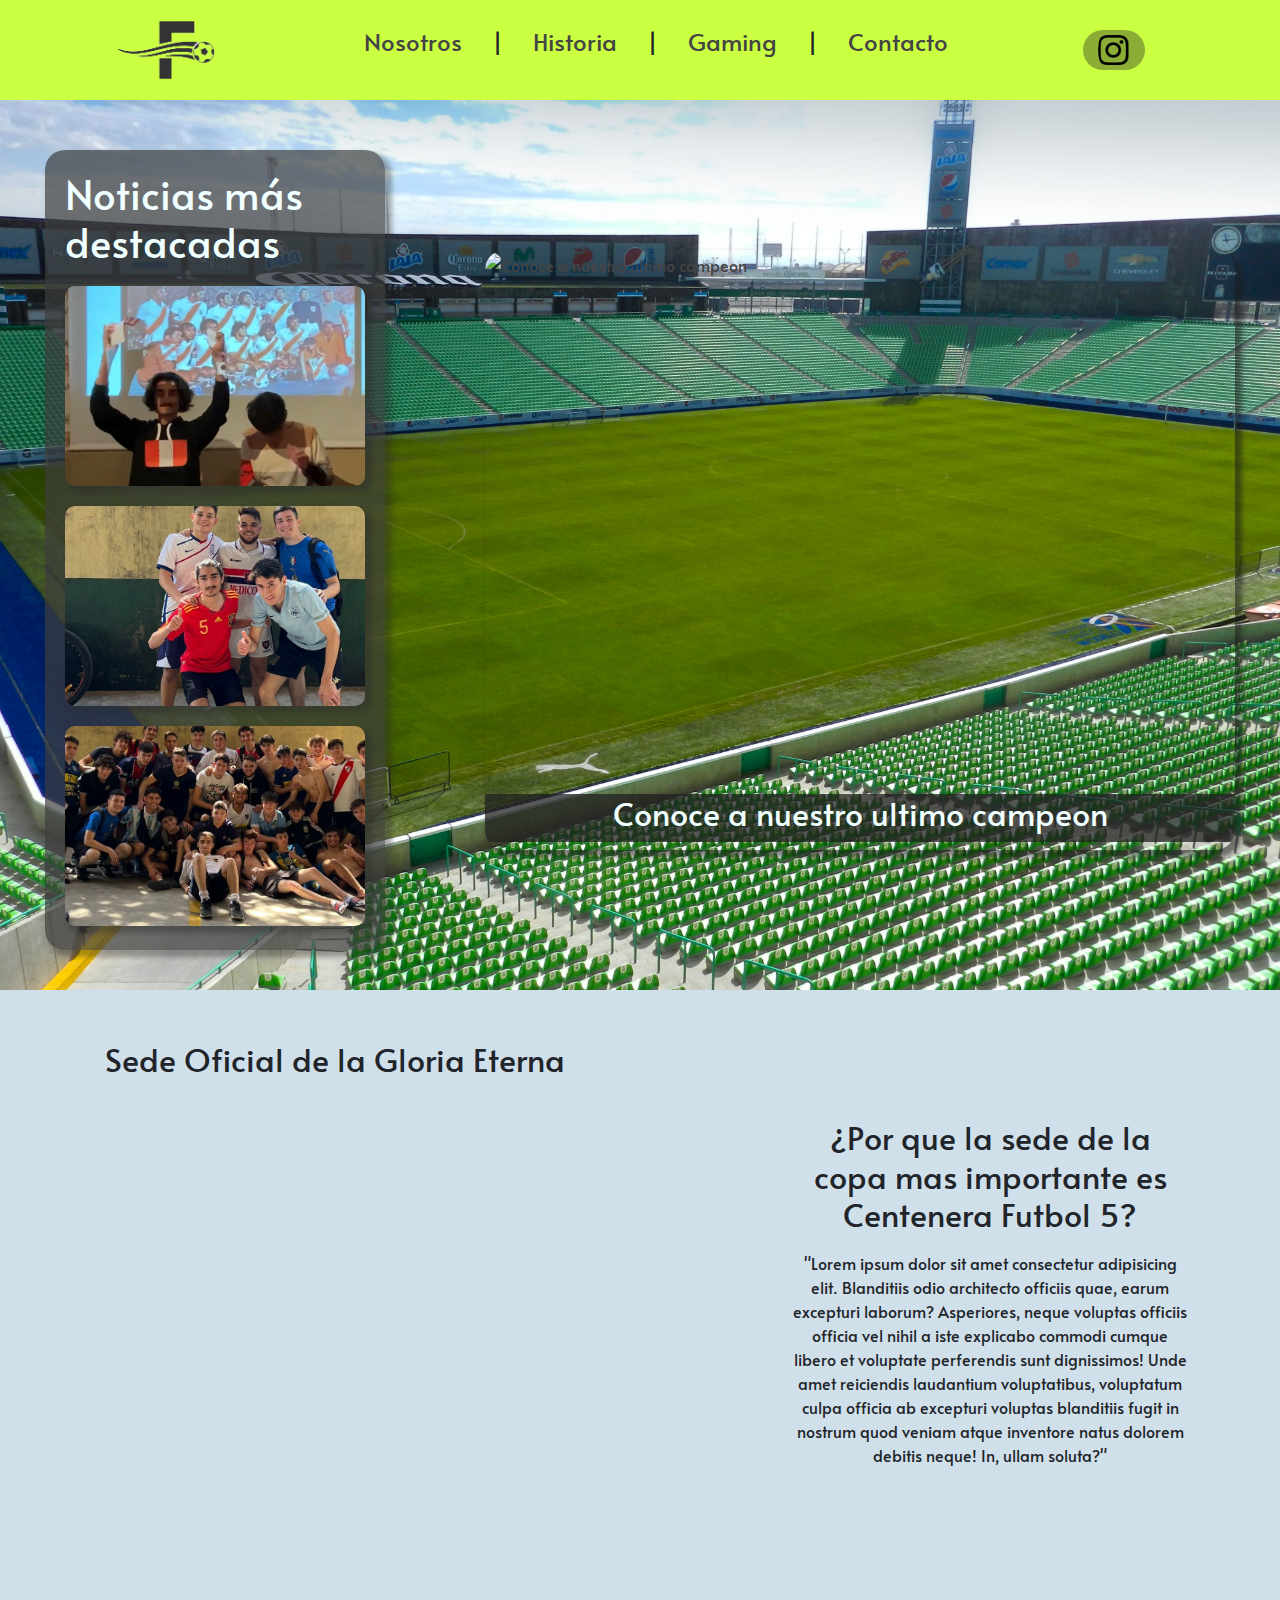
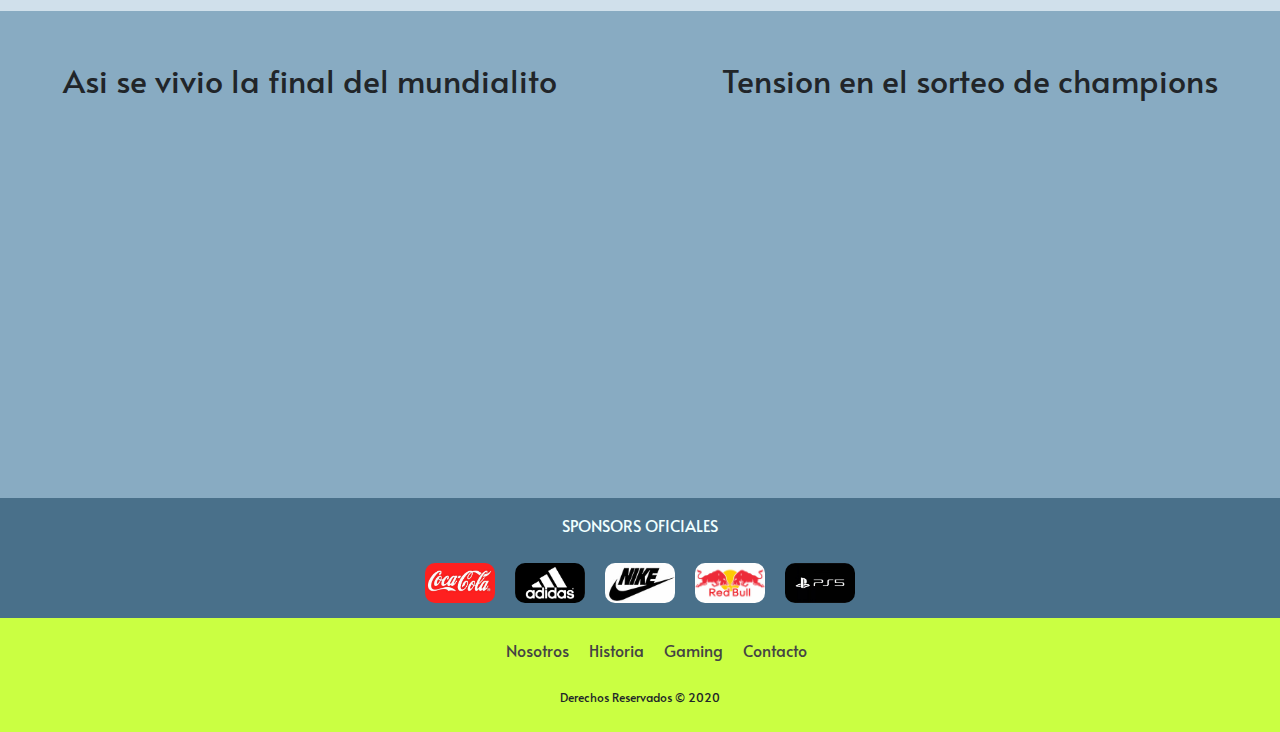
==== index.html @ 5eeea354 "Commit test" ====
<!DOCTYPE html>
<html lang="es">
<head>
    <meta charset="UTF-8">
    <meta name="viewport" content="width=device-width, initial-scale=1.0">
    <title>Foressi League</title>

    <!-- Links CSS -->
    <link rel="stylesheet" href="./css/bootstrap.min.css">
    <link rel="stylesheet" href="./scss/style.css">
    
    <!-- Logo imagen -->
    <link rel="shortcut icon" href="./img/foto-pag.png" type="image/x-icon">
</head>
<body>
    <header class="header">
        <!-- Logo de Izquierda -->
        <div class="logo">
            <a href="./index.html"><img class="logo" src="./img/logo.png" alt="Logo de la pagina"></a>
        </div>
        <!-- UI de Navegacion --> 
        <nav>
            <ul class="ul-header">
                <li><a href="./pages/nosotros.html">Nosotros</a></li>
                <li>|</li>
                <li><a href="./pages/historia.html">Historia</a></li>
                <li>|</li>
                <li><a href="./pages/gaming.html">Gaming</a></li>
                <li>|</li>
                <li><a href="./pages/contacto.html">Contacto</a></li>
            </ul>
        </nav>
        <!-- Logo de IG -->
        <div class="redes">
            <a href="https://www.instagram.com/foressileague/"><img class="ig" src="./img/ig.png" alt="Logo de Instagram"></a>
        </div>
    </header>
    <main>
        <!-- Introduccion -->
        <section class="introduccion">
            <!-- Seccion de Noticias -->
            <div class="noticias">
                <div class="titulo-img"><h1>Noticias más destacadas</h1></div>
                <div class="imagenes">
                    <a href="./pages/gaming.html"><img src="./img/cmp-mun.jpg" alt="Campeon del mundialito FIFA 22"></a>
                    <div class="overlay">
                        <a href="./pages/gaming.html"><p>Campeon del mundialito FIFA 22</p></a>
                    </div>
                </div>
                <div class="imagenes">
                    <a href="./pages/historia.html"><img src="./img/eq-ley.jpg" alt="El equipo Leyenda de la Mega-Foressi"></a>
                    <div class="overlay">
                        <a href="./pages/historia.html"><p>El equipo Leyenda de la Mega-Foressi</p></a>
                    </div>
                </div>
                <div class="imagenes">
                    <a href="./pages/historia.html"><img src="./img/max-wins.jpg" alt="Los jugadores con mas trofeos historicos"></a>
                    <div class="overlay">
                        <a href="./pages/historia.html"><p>Los jugadores con mas trofeos historicos</p></a>
                    </div>
                </div>
            </div>
            <!-- Seccion de Ultimo Campeon -->
            <div class="ultimo-campeon">
                <div class="ultimo-img">
                    <a href="./pages/historia.html"><img src="./img/ult-campeones.png" alt="Conoce a nuestro ultimo campeon"></a>
                    <div class="titulo-lc">
                        <a href="./pages/historia.html"><h2>Conoce a nuestro ultimo campeon</h2></a>
                    </div>
                </div>
            </div>
        </section>
        <!-- Seccion de Ubicacion -->
        <section class="ubicacion">
            <div class="mapa">
                <h2 class="titulo-mapa">Sede Oficial de la Gloria Eterna</h2>
                <iframe class="gmaps" src="https://www.google.com/maps/embed?pb=!1m18!1m12!1m3!1d3282.940911930243!2d-58.44053302341013!3d-34.63093345893748!2m3!1f0!2f0!3f0!3m2!1i1024!2i768!4f13.1!3m3!1m2!1s0x95bcca4a577402a1%3A0x99f1b06d71b7dbeb!2sF%C3%BAtbol%205%20Centenera!5e0!3m2!1ses!2sar!4v1688662775134!5m2!1ses!2sar" width="600" height="450" style="border:0;" allowfullscreen="" loading="lazy" referrerpolicy="no-referrer-when-downgrade"></iframe>
            </div>
            <div class="mapa-texto">
                <h2>¿Por que la sede de la copa mas importante es Centenera Futbol 5?</h2>
                <p class="mapa-parrafo">"Lorem ipsum dolor sit amet consectetur adipisicing elit. Blanditiis odio architecto officiis quae, earum excepturi laborum? Asperiores, neque voluptas officiis officia vel nihil a iste explicabo commodi cumque libero et voluptate perferendis sunt dignissimos! Unde amet reiciendis laudantium voluptatibus, voluptatum culpa officia ab excepturi voluptas blanditiis fugit in nostrum quod veniam atque inventore natus dolorem debitis neque! In, ullam soluta?"</p>
            </div>
        </section>
        <!-- Seccion videos -->
        <section class="videos">
            <div class="video-mun">
                <h2 class="video-titulo-1">Asi se vivio la final del mundialito</h2>
                <iframe class="video" width="560" height="315" src="https://www.youtube.com/embed/c1Qybf-X5Js?controls=0" title="YouTube video player" frameborder="0" allow="accelerometer; autoplay; clipboard-write; encrypted-media; gyroscope; picture-in-picture; web-share" allowfullscreen></iframe>
            </div>
            <div class="sorteo-chp">
                <h2 class="video-titulo-2">Tension en el sorteo de champions</h2>
                <iframe class="video" width="560" height="315" src="https://www.youtube.com/embed/ZEbphOngC2o?controls=0" title="YouTube video player" frameborder="0" allow="accelerometer; autoplay; clipboard-write; encrypted-media; gyroscope; picture-in-picture; web-share" allowfullscreen></iframe>
            </div>
        </section>
    </main>
    <!-- Footer -->
    <footer>
        <!-- Barra de Sponsors -->
        <div class="sponsors">
            <p class="sponsors-titulo">SPONSORS OFICIALES</p>
            <div class="sponsors-logos">
                <div><a href="https://www.coca-cola.com.ar/"><img src="./img/spo1.jpg" alt="Logo de Coca Cola"></a></div>
                <div><a href="https://www.adidas.com.ar/?=null&=null&-_-ds_agid=58700004850253847&-_-ds_kid=43700041731365975-_-&af_channel=Search&af_reengagement_window=30d&c=Trademark-adidas-General-B-Exact&cm_mmc=AdieSEM_Google-_-Trademark-adidas-General-B-Exact-_-Trademark-adidas-X-General-_-adidas-_--_-dv%3AeCom-_-cm_mmca1%3DAR-_-cm_mmc2%3D&gclid=CjwKCAjwzJmlBhBBEiwAEJyLu7J889Bp-KxTcIarxf51o6CpUTbQrQ8ODbYs3X4ITqgiC6I95xxDehoCdegQAvD_BwE&gclsrc=aw.ds&is_retargeting=true&pid=googleadwords_temp"><img src="./img/spo2.jpg" alt="Logo de Adidas"></a></div>
                <div><a href="https://www.nike.com.ar/?gclid=CjwKCAjwzJmlBhBBEiwAEJyLu5aYx80Qe1F3Tuapl6HFbnc-pGCC4FkVsKF0RH9oUqI6zzA8ti1gMhoC1EEQAvD_BwE"><img src="./img/spo4.jpg" alt="Logo de Nike"></a></div>
                <div><a href="https://www.redbull.com/ar-es/"><img src="./img/spo5.png" alt="Logo de RedBull"></a></div>
                <div><a href="https://www.playstation.com/es-ar/"><img src="./img/spo3.jpg" alt="Logo de PS5"></a></div> 
            </div>
        </div>
        <!-- UI de Navegacion --> 
        <div class="pie-pagina">
            <ul class="ul-pie">
                <li><a href="./pages/nosotros.html">Nosotros</a></li>
                <li><a href="./pages/historia.html">Historia</a></li>
                <li><a href="./pages/gaming.html">Gaming</a></li>
                <li><a href="./pages/contacto.html">Contacto</a></li>
            </ul>
            <!-- Derechos Reservados -->
            <div>
                <p class="derechos">Derechos Reservados  © 2020</p>
            </div>
        </div>
    </footer>

    <!-- El script debe ponerse siempre al final en el body, justo antes de que cierre -->
    <script src="./js/bootstrap.bundle.min.js"></script>
</body>
</html>
---- scss/style.css ----
* {
  padding: 0;
  margin: 0;
  box-sizing: border-box;
}

/* IMPORT DE FONT */
@font-face {
  font-family: "Alata";
  src: url(../../css/Alata.ttf);
}
/* CSS BODY, HEADER */
body {
  /* Font General */
  font-family: "Alata";
  list-style: none;
  /* Background general */
}

a {
  text-decoration: none;
  color: #444444;
}

/* CSS BODY, HEADER */
.header, .header-historia {
  background-color: #caff42;
  display: grid;
  align-items: center;
  height: 100px;
  width: 100%;
  grid-template-columns: repeat(3, 1fr);
  grid-template-rows: repeat(1, 1fr);
  grid-template-areas: "logo nav-h ig";
}
.header > *, .header-historia > * {
  display: flex;
  align-items: center;
  justify-content: center;
}

.ul-header {
  grid-area: nav-h;
  align-items: center;
  list-style: none;
  display: flex;
  font-size: 1.5rem;
  gap: 30px;
}
.ul-header .actual {
  background-color: rgba(32, 32, 32, 0.368627451);
  padding: 5px 15px;
  border-radius: 40px;
}

.logo {
  grid-area: logo;
  height: 60px;
}

.redes {
  grid-area: ig;
}
.redes .ig {
  background-color: rgba(32, 32, 32, 0.368627451);
  padding: 5px 15px;
  border-radius: 40px;
  height: 40px;
}

nav a:hover {
  transition: 0.3s;
  color: rgba(255, 255, 255, 0.575);
}

.header-historia {
  background-color: #f58723;
}

@media (max-width: 1024px) {
  .header, .header-historia {
    align-items: center;
    height: 100%;
    width: 100%;
    padding: 20px 0px;
    grid-template-columns: repeat(3, 1fr);
    grid-template-rows: repeat(1, 1fr);
    grid-template-areas: "logo nav-h ig";
  }
  .header > *, .header-historia > * {
    display: flex;
    align-items: center;
    justify-content: center;
  }
  .header .ul-header, .header-historia .ul-header {
    grid-area: nav-h;
    align-items: center;
    list-style: none;
    display: flex;
    font-size: 1.5rem;
    gap: 30px;
  }
  .header .ul-header .actual, .header-historia .ul-header .actual {
    background-color: rgba(32, 32, 32, 0.368627451);
    padding: 5px 15px;
    border-radius: 40px;
  }
}
@media (max-width: 800px) {
  .header, .header-historia {
    align-items: center;
    height: 100%;
    width: 100%;
    padding: 20px 0px;
    grid-template-columns: repeat(1, 1fr);
    grid-template-rows: repeat(1, 1fr);
    grid-template-areas: "logo " "nav-h" "ig";
  }
  .header > *, .header-historia > * {
    display: flex;
    align-items: center;
    justify-content: center;
  }
  .header .ul-header, .header-historia .ul-header {
    grid-area: nav-h;
    display: flex;
    flex-direction: column;
    align-items: center;
    font-size: 5vh;
    gap: 30px;
    padding: 0px;
    margin: 20px 0px;
  }
  .header .ul-header .actual, .header-historia .ul-header .actual {
    background-color: rgba(32, 32, 32, 0.368627451);
    padding: 5px 15px;
    border-radius: 40px;
  }
}
@media (max-width: 400px) {
  .header .ul-header, .header-historia .ul-header {
    font-size: 3vh;
  }
}
/* FOOTER */
/* SPONSORS */
.sponsors, .sponsors-contacto, .sponsors-historia, .sponsors-gaming {
  background-color: #49708a;
  display: flex;
  flex-direction: column;
  align-items: center;
  justify-content: center;
  padding: 15px 0px;
}

.sponsors-gaming {
  background-color: #09456c;
}

.sponsors-historia {
  background-color: #000000;
}

.sponsors-contacto {
  background-color: #606060;
}

.sponsors-logos {
  display: grid;
  gap: 20px;
  grid-template-columns: repeat(5, 1fr);
  grid-template-rows: repeat(1, 1fr);
  grid-template-areas: "a b c d e";
}
.sponsors-logos div {
  overflow: hidden;
  width: 70px;
  height: 40px;
  border-radius: 10px;
}
.sponsors-logos img {
  -o-object-fit: cover;
     object-fit: cover;
  width: 100%;
  height: 100%;
}

@media (max-width: 600px) {
  .sponsors-logos {
    display: grid;
    gap: 20px;
    grid-template-columns: repeat(2, 1fr);
    grid-template-rows: repeat(3, 1fr);
    grid-template-areas: "a b" "c d" "e .";
  }
  .sponsors-logos div {
    overflow: hidden;
    width: 70px;
    height: 40px;
    border-radius: 10px;
  }
  .sponsors-logos img {
    -o-object-fit: cover;
       object-fit: cover;
    width: 100%;
    height: 100%;
  }
}
.sponsors-titulo {
  color: azure;
  padding-bottom: 10px;
}

/* NAV */
.pie-pagina, .pie-pagina-historia {
  background-color: #caff42;
  position: static;
  display: flex;
  /* Column para que los derechos esten abajo */
  flex-direction: column;
  align-items: center;
  justify-content: center;
  padding-left: 20%;
  padding-right: 20%;
  padding-bottom: 10px;
  padding-top: 20px;
  width: 100%;
  height: 100%;
}

.pie-pagina-historia {
  background-color: #f58723;
}

.ul-pie {
  list-style: none;
  display: flex;
  font-size: 1rem;
  gap: 20px;
}
.ul-pie a:hover {
  transition: 0.3s;
  color: rgba(255, 255, 255, 0.575);
}

@media (max-width: 800px) {
  .ul-pie {
    list-style: none;
    display: flex;
    flex-direction: column;
    align-items: center;
    font-size: 3vh;
    padding: 0px;
    gap: 20px;
  }
  .ul-pie a:hover {
    transition: 0.3s;
    color: rgba(255, 255, 255, 0.575);
  }
  .derechos {
    margin-top: 10px;
    font-size: 3vh;
  }
}
@media (max-width: 400px) {
  .ul-pie {
    list-style: none;
    display: flex;
    flex-direction: column;
    align-items: center;
    font-size: 3vh;
    padding: 0px;
    gap: 20px;
  }
  .ul-pie a:hover {
    transition: 0.3s;
    color: rgba(255, 255, 255, 0.575);
  }
  .derechos {
    margin-top: 10px;
    font-size: 3vh;
  }
}
.derechos {
  margin-top: 10px;
  font-size: 0.75rem;
}

.introduccion {
  display: flex;
  justify-content: center;
  align-items: center;
  gap: 100px;
  padding-top: 10px;
  /* Fondo de pantalla del primer scroll */
  background-image: url(../../img/fondo-index.jpg);
  background-size: cover;
  background-attachment: scroll;
  background-repeat: no-repeat;
}

.noticias {
  background-color: rgba(61, 61, 61, 0.692);
  position: relative;
  width: 340px;
  height: 800px;
  border-radius: 20px;
  box-shadow: 5px 5px 5px 2px rgba(43, 43, 43, 0.377);
  margin: 40px 0px;
}
.noticias .imagenes {
  display: flex;
  position: relative;
  flex-direction: column;
  justify-content: center;
  text-align: center;
  overflow: hidden;
  width: 300px;
  height: 200px;
  margin: 20px;
  border-radius: 10px;
  box-shadow: 5px 5px 5px 2px rgba(43, 43, 43, 0.377);
}
.noticias .imagenes img {
  width: 350px;
  height: 250px;
  -o-object-fit: cover;
     object-fit: cover;
  transition: 0.5s;
}

.titulo-img {
  color: azure;
  margin: 20px;
  font-size: 1rem;
  font-weight: 100;
}

.overlay {
  background-color: rgba(75, 75, 75, 0.603);
  position: absolute;
  overflow: hidden;
  left: 0px;
  bottom: 0px;
  width: 100%;
  height: 0%;
  transition: 0.5s;
}
.overlay p {
  color: azure;
  font-weight: 300;
  font-size: 1rem;
  padding-top: 5px; /* Correccion de texto para estar en la mitad */
  text-align: center;
}

.imagenes:hover .overlay {
  height: 15%;
  cursor: pointer;
}

/* Hover del mouse para la imagen */
.imagenes:hover img,
.imagenes:focus img {
  transform: scale(1.2);
}

/* ULTIMO CAMPEON */
.ultimo-campeon {
  position: relative;
  overflow: hidden;
  width: 750px;
  height: 600px;
  border-radius: 20px;
  box-shadow: 5px 5px 5px 2px rgba(29, 29, 29, 0.534);
}
.ultimo-campeon .titulo-lc h2 {
  background-color: rgba(32, 32, 32, 0.747);
  color: azure;
  position: absolute;
  text-align: center;
  width: 100%;
  left: 0px;
  bottom: 0px;
  padding-bottom: 10px;
  font-size: 2rem;
  font-weight: 400;
}

.ultimo-img img {
  width: 750px;
  height: 700px;
  /* object-fit: cover; -- Lo saco porque se ve mas estirada la foto */
  transition: 0.5s;
}

.ultimo-img:hover img,
.ultimo-img:focus img {
  transform: scale(1.2);
}

/* UBICACION */
.ubicacion {
  background-color: #d0e0eb;
  display: flex;
  justify-content: center;
  align-items: center;
  gap: 100px;
  padding: 50px 0px;
}

.titulo-mapa {
  padding-left: 15px;
  padding-bottom: 20px;
}

.gmaps {
  border-radius: 15px;
}

.mapa-texto {
  text-align: center;
  width: 400px;
}

.mapa-parrafo {
  padding-top: 10px;
  font-weight: 10;
}

/* VIDEOS */
.videos {
  background-color: #88abc2;
  display: flex;
  justify-content: center;
  text-align: center;
  gap: 100px;
  padding: 50px 0px;
}

.video-titulo-1 {
  padding-bottom: 20px;
}

.video-titulo-2 {
  padding-bottom: 20px;
}

.video {
  border-radius: 15px;
}

.nosotros {
  background-image: url(../../img/fondo-nosotros.jpg);
  background-size: cover;
  background-attachment: scroll;
  background-repeat: no-repeat;
  display: grid;
  justify-items: center;
  align-items: center;
  height: 100%;
  gap: 20px 100px;
  padding: 50px 0px;
  /* Grid */
  grid-template-columns: repeat(4, 1fr);
  grid-row: 1fr 1fr;
  grid-template-areas: ". pregunta-1 inicios ." ". pregunta-2 inicios .";
}

.pregunta-1 {
  grid-area: pregunta-1;
  color: azure;
  background-color: rgba(31, 31, 31, 0.7333333333);
  text-align: center;
  border-radius: 20px;
  padding: 10px;
  width: 500px;
}
.pregunta-1 h2 {
  padding-bottom: 15px;
}

.pregunta-2 {
  grid-area: pregunta-2;
  color: azure;
  background-color: rgba(31, 31, 31, 0.7333333333);
  text-align: center;
  border-radius: 20px;
  padding: 10px;
  width: 500px;
}
.pregunta-2 h2 {
  padding-bottom: 15px;
}

.inicios {
  grid-area: inicios;
  position: relative;
  width: 700px;
  height: 500px;
}
.inicios img {
  width: 700px;
  height: 500px;
  border-radius: 15px;
}
.inicios:hover .titulo-inicios {
  height: 100%;
}

.titulo-inicios {
  background-color: rgba(31, 31, 31, 0.7450980392);
  border-radius: 15px;
  position: absolute;
  overflow: hidden;
  text-align: center;
  left: 0;
  bottom: 0;
  width: 100%;
  height: 35px;
  transition: 0.5s;
}
.titulo-inicios h2 {
  color: azure;
  font-weight: 300;
  font-size: 1rem;
  padding-top: 5px; /* Correccion de texto para estar en la mitad */
}

.parrafo-inicios {
  color: azure;
  display: flex;
  font-weight: 100;
  /* Lo centro con padding porque no se como hacerlo */
  padding: 100px 100px;
}

.opiniones {
  background-color: #d0e0eb;
  display: flex;
  flex-direction: column;
  justify-content: center;
  align-items: center;
  padding: 30px 0px;
}
.opiniones .participantes-op {
  text-align: center;
  padding-top: 20px;
  width: 500px;
}
.opiniones .participantes-op .carousel-item {
  padding: 30px 50px;
}
.opiniones .participantes-op .carousel-item .nombre-op {
  padding: 5px;
  font-size: 0.75rem;
}
.opiniones .participantes-op .carousel-item img {
  -o-object-fit: cover;
     object-fit: cover;
  border-radius: 50%;
  width: 70px;
  height: 70px;
}

.ganadores {
  background-color: #f1ecdf;
  display: flex;
  flex-direction: column;
  align-items: center;
  text-align: center;
  padding: 30px 0px;
}
.ganadores .titulo-ganadores {
  font-size: 4vh;
  font-weight: bold;
  padding-bottom: 10px;
}

.galeria-ganadores {
  width: 800px;
  height: 80%;
}
.galeria-ganadores img {
  width: 100%;
  border-radius: 20px;
}

@media (max-width: 1024px) {
  .galeria-ganadores {
    width: 800px;
    height: 80%;
  }
}
@media (max-width: 800px) {
  .galeria-ganadores {
    width: 600px;
  }
}
@media (max-width: 600px) {
  .galeria-ganadores {
    width: 400px;
  }
}
@media (max-width: 400px) {
  .ganadores .titulo-ganadores {
    font-size: 2vh;
  }
  .galeria-ganadores {
    width: 300px;
  }
}
@media (max-width: 300px) {
  .galeria-ganadores {
    width: 200px;
  }
}
.max-win {
  background-color: #d4c9ad;
  display: flex;
  justify-content: center;
  align-items: center;
  gap: 20px;
  padding: 30px 0px;
}
.max-win .max-win-img {
  width: 300px;
  text-align: center;
}
.max-win .max-win-img h2 {
  font-size: 3.5vh;
  font-weight: bold;
}
.max-win .max-win-img img {
  width: 100%;
  border-radius: 20px;
}
.max-win .min-win-img {
  display: flex;
  flex-direction: column;
  justify-content: center;
  align-items: center;
  text-align: center;
}
.max-win .min-win-img .min-win-tlt {
  margin-bottom: 10px;
}
.max-win .min-win-img .min-win-tlt h2 {
  font-size: 3.5vh;
  font-weight: bold;
}
.max-win .min-win-img .min-win-conts {
  display: grid;
  grid-template-columns: repeat(3, 1fr);
  grid-template-rows: repeat(2, 1fr);
  gap: 10px;
}
.max-win .min-win-img .min-win-conts div {
  width: 120px;
}
.max-win .min-win-img .min-win-conts div img {
  width: 100%;
  border-radius: 20px;
}
.max-win .min-win-img .min-win-conts div h3 {
  margin-top: 5px;
  font-size: small;
}

@media (max-width: 1024px) {
  .max-win-img {
    width: 300px;
  }
}
@media (max-width: 800px) {
  .max-win {
    flex-direction: column;
  }
  .max-win .max-win-img {
    width: 500px;
  }
  .max-win .min-win-img .min-win-conts div {
    width: 150px;
  }
}
@media (max-width: 600px) {
  .max-win {
    flex-direction: column;
  }
  .max-win .max-win-img {
    width: 300px;
  }
  .max-win .min-win-img .min-win-conts div {
    width: 100px;
  }
}
@media (max-width: 400px) {
  .max-win {
    flex-direction: column;
  }
  .max-win .max-win-img {
    width: 200px;
  }
  .max-win .max-win-img h2 {
    font-size: 2vh;
  }
  .max-win .min-win-img .min-win-tlt h2 {
    font-size: 2vh;
  }
  .max-win .min-win-img .min-win-conts {
    grid-template-columns: repeat(2, 1fr);
    grid-template-rows: repeat(3, 1fr);
    gap: 10px;
  }
  .max-win .min-win-img .min-win-conts div {
    width: 100px;
  }
}
@media (max-width: 300px) {
  .max-win {
    flex-direction: column;
  }
  .max-win .max-win-img {
    width: 150px;
  }
  .max-win .min-win-img .min-win-conts {
    grid-template-columns: repeat(2, 1fr);
    grid-template-rows: repeat(3, 1fr);
    gap: 5px;
  }
  .max-win .min-win-img .min-win-conts div {
    width: 100px;
  }
}
.suc-hist {
  background-color: #c7ba99;
  padding: 50px;
  text-align: center;
}
.suc-hist h2 {
  font-size: 4vh;
  font-weight: bold;
}
.suc-hist .suc-cont {
  display: grid;
  grid-template-columns: repeat(2, 1fr);
  grid-template-rows: repeat(2, 1fr);
  gap: 20px;
  justify-content: center;
  align-items: center;
  text-align: center;
}
.suc-hist .suc-cont .cont-tlt {
  scale: 0.9;
}
.suc-hist .suc-cont .cont-tlt div img {
  width: 100%;
  border-radius: 15px;
}
.suc-hist .suc-cont .cont-tlt div h2 {
  margin-top: 10px;
  position: relative;
}

@media (max-width: 1024px) {
  .suc-hist .suc-cont .cont-tlt {
    scale: 1;
  }
}
@media (max-width: 800px) {
  .suc-hist .suc-cont {
    grid-template-columns: repeat(1, 1fr);
    grid-template-rows: repeat(4, 1fr);
  }
}
@media (max-width: 400px) {
  .suc-hist h2 {
    font-size: 2vh;
  }
}
.videos-int {
  display: flex;
  justify-content: center;
  align-items: center;
  text-align: center;
  gap: 20px;
  padding: 20px 0px;
}
.videos-int .vid-gam h1 {
  font-size: 4vh;
  font-weight: bold;
}
.videos-int .vid-gam iframe {
  width: 500px;
}
.videos-int .vid-gam-2 h2 {
  font-size: 4vh;
  font-weight: bold;
}
.videos-int .vid-gam-2 iframe {
  width: 500px;
}

@media (max-width: 1024px) {
  .videos-int {
    flex-direction: column;
  }
  .videos-int .vid-gam iframe {
    width: 700px;
    height: 500px;
  }
  .videos-int .vid-gam-2 iframe {
    width: 700px;
    height: 500px;
  }
}
@media (max-width: 800px) {
  .videos-int .vid-gam iframe {
    width: 600px;
    height: 400px;
  }
  .videos-int .vid-gam h1 {
    font-size: 3vh;
  }
  .videos-int .vid-gam-2 iframe {
    width: 600px;
    height: 400px;
  }
  .videos-int .vid-gam-2 h2 {
    font-size: 3vh;
  }
}
@media (max-width: 600px) {
  .videos-int .vid-gam iframe {
    width: 400px;
    height: 250px;
  }
  .videos-int .vid-gam-2 iframe {
    width: 400px;
    height: 250px;
  }
}
@media (max-width: 400px) {
  .videos-int .vid-gam iframe {
    width: 200px;
    height: 100px;
  }
  .videos-int .vid-gam-2 iframe {
    width: 200px;
    height: 100px;
  }
}
.best-players {
  background-color: #68b2f8;
  padding: 40px;
  text-align: center;
  display: flex;
  flex-direction: column;
}
.best-players .best-tlt {
  padding-bottom: 30px;
}
.best-players .best-tlt h2 {
  font-size: 4vh;
  font-weight: bold;
}
.best-players .player-cont {
  display: grid;
  justify-content: center;
  align-items: center;
  text-align: center;
  grid-template-columns: repeat(5, 1fr);
  grid-template-rows: repeat(1, 1fr);
  grid-template-areas: ". p1 p2 p3 .";
  gap: 20px;
}
.best-players .player-cont .p1 {
  grid-area: p1;
}
.best-players .player-cont .p2 {
  grid-area: p2;
  padding-bottom: 50px;
}
.best-players .player-cont .p3 {
  grid-area: p3;
}
.best-players .player-cont div img {
  width: 200px;
  border-radius: 40px;
}
.best-players .player-cont div h2 {
  padding-top: 20px;
  font-size: 2vh;
}

@media (max-width: 800px) {
  .best-players .best-tlt h2 {
    font-size: 2.5vh;
  }
  .best-players .player-cont {
    grid-template-columns: repeat(4, 1fr);
    grid-template-rows: repeat(2, 1fr);
    grid-template-areas: ". p2 p2 ." ". p1 p3 .";
    gap: 0px 20px;
  }
  .best-players .p1 {
    grid-area: p1;
  }
  .best-players .p2 {
    grid-area: p2;
    padding-bottom: 0px;
  }
  .best-players .p3 {
    grid-area: p3;
  }
}
@media (max-width: 600px) {
  .best-players .player-cont {
    grid-template-columns: repeat(1, 1fr);
    grid-template-rows: repeat(3, 1fr);
    grid-template-areas: "p2" "p1" "p3";
    gap: 0px;
  }
  .best-players .p1 {
    grid-area: p1;
  }
  .best-players .p2 {
    grid-area: p2;
    padding-bottom: 0px;
  }
  .best-players .p3 {
    grid-area: p3;
  }
}
.others-gaming {
  background-color: #506ee5;
  display: flex;
  justify-content: center;
  align-items: center;
  text-align: center;
  gap: 30px;
  padding: 40px;
}
.others-gaming .oth-vids div img {
  width: 300px;
  border-radius: 15px;
}
.others-gaming .oth-vids div h2 {
  font-size: 3vh;
  width: 300px;
}
.others-gaming .oth-sorteo h2 {
  font-size: 4vh;
  font-weight: bold;
  padding-bottom: 15px;
}
.others-gaming .oth-sorteo iframe {
  width: 600px;
  height: 400px;
}

@media (max-width: 1024px) {
  .others-gaming {
    flex-direction: column;
  }
  .others-gaming .oth-vids {
    padding-bottom: 10px;
  }
  .others-gaming .oth-vids div img {
    width: 600px;
  }
  .others-gaming .oth-vids div h2 {
    font-size: 4vh;
    width: 600px;
    padding-top: 10px;
    padding-bottom: 20px;
  }
}
@media (max-width: 600px) {
  .others-gaming .oth-vids div img {
    width: 400px;
  }
  .others-gaming .oth-vids div h2 {
    width: 400px;
    font-size: 2vh;
  }
  .others-gaming .oth-sorteo h2 {
    font-size: 3vh;
  }
  .others-gaming .oth-sorteo iframe {
    width: 400px;
  }
}
@media (max-width: 600px) {
  .others-gaming .oth-vids div img {
    width: 200px;
  }
  .others-gaming .oth-vids div h2 {
    width: 200px;
  }
  .others-gaming .oth-sorteo iframe {
    width: 200px;
  }
}
.form-contacto {
  /* Fondo de pantalla del primer scroll */
  background-image: url(../../img/contact-bkg.jpg);
  background-size: cover;
  background-attachment: scroll;
  background-repeat: no-repeat;
  padding: 50px 0px;
}
.form-contacto .formulario {
  display: flex;
  flex-direction: column;
  justify-content: center;
  align-items: center;
  text-align: left;
}
.form-contacto .formulario h1 {
  font-size: 4vh;
  font-weight: bold;
  padding-bottom: 15px;
}
.form-contacto .formulario .cont-form {
  background-color: #232323;
  padding: 30px;
  border-radius: 20px;
}
.form-contacto .formulario .cont-form div h2 {
  color: white;
  font-size: 3vh;
  font-weight: bold;
  padding-bottom: 15px;
  padding-top: 20px;
}
.form-contacto .formulario .cont-form div input {
  height: 50px;
  width: 300px;
  border-radius: 15px;
  text-align: center;
}
.form-contacto .formulario .cont-form div select {
  height: 50px;
  width: 80px;
  border-radius: 15px;
  text-align: center;
}
.form-contacto .formulario .cont-form div textarea {
  border-radius: 15px;
  text-align: left;
}/*# sourceMappingURL=style.css.map */
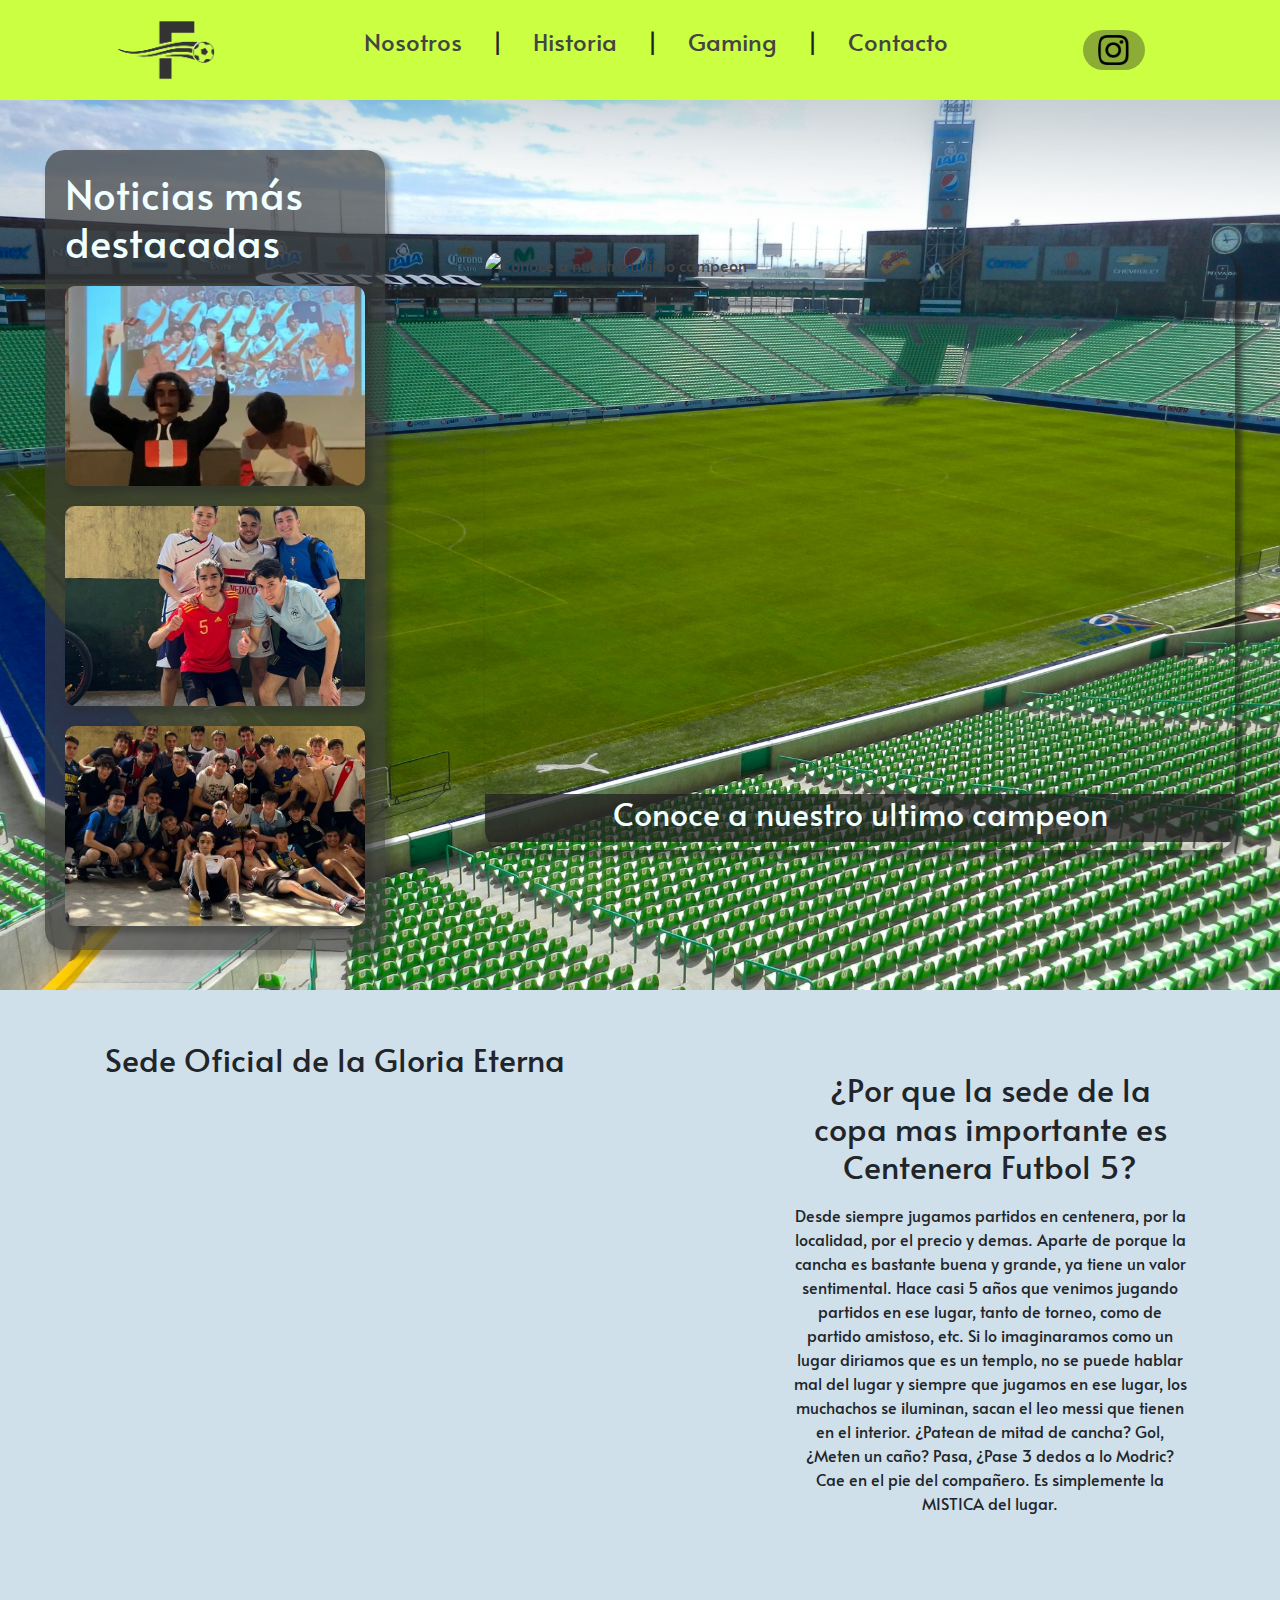
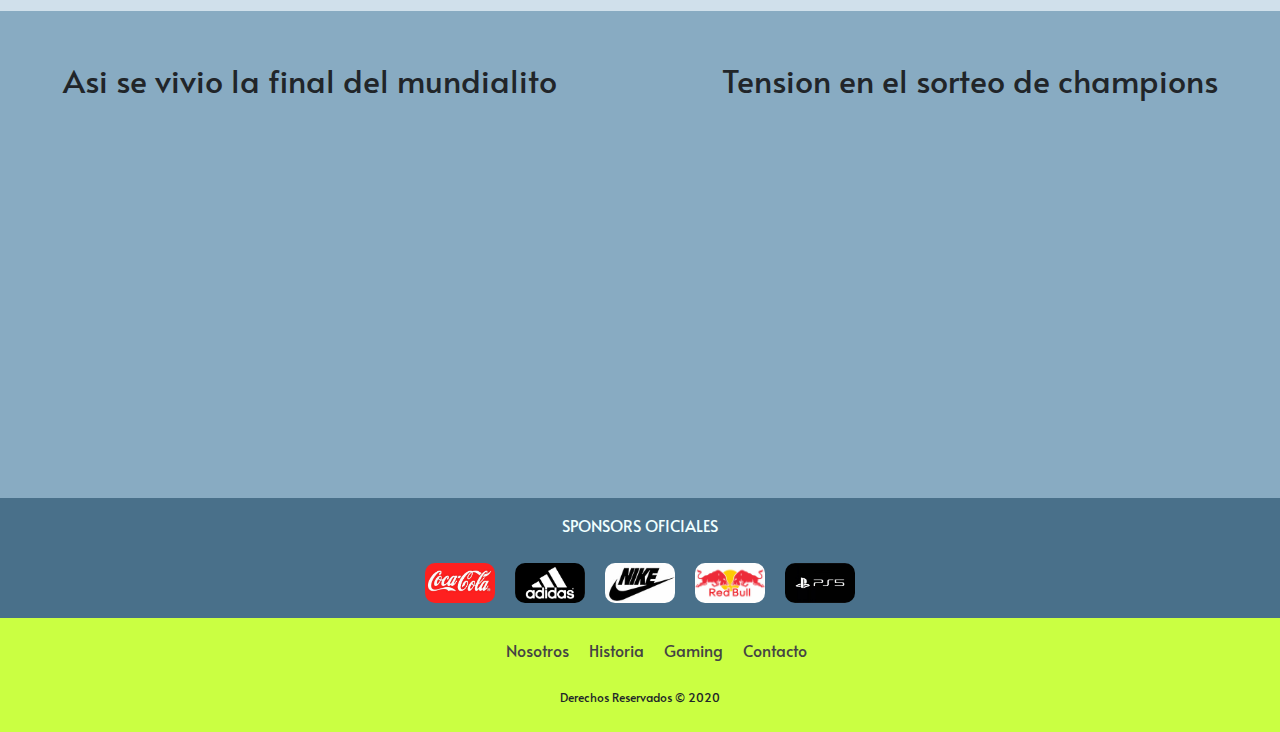
==== commit d6bd341e: "Textos e imagenes cambiadas" ====
--- a/index.html
+++ b/index.html
@@ -7,7 +7,7 @@
 
     <!-- Links CSS -->
     <link rel="stylesheet" href="./css/bootstrap.min.css">
-    <link rel="stylesheet" href="./scss/style.css">
+    <link rel="stylesheet" href="./css/style.css">
     
     <!-- Logo imagen -->
     <link rel="shortcut icon" href="./img/foto-pag.png" type="image/x-icon">
@@ -78,7 +78,7 @@
             </div>
             <div class="mapa-texto">
                 <h2>¿Por que la sede de la copa mas importante es Centenera Futbol 5?</h2>
-                <p class="mapa-parrafo">"Lorem ipsum dolor sit amet consectetur adipisicing elit. Blanditiis odio architecto officiis quae, earum excepturi laborum? Asperiores, neque voluptas officiis officia vel nihil a iste explicabo commodi cumque libero et voluptate perferendis sunt dignissimos! Unde amet reiciendis laudantium voluptatibus, voluptatum culpa officia ab excepturi voluptas blanditiis fugit in nostrum quod veniam atque inventore natus dolorem debitis neque! In, ullam soluta?"</p>
+                <p class="mapa-parrafo">Desde siempre jugamos partidos en centenera, por la localidad, por el precio y demas. Aparte de porque la cancha es bastante buena y grande, ya tiene un valor sentimental. Hace casi 5 años que venimos jugando partidos en ese lugar, tanto de torneo, como de partido amistoso, etc. Si lo imaginaramos como un lugar diriamos que es un templo, no se puede hablar mal del lugar y siempre que jugamos en ese lugar, los muchachos se iluminan, sacan el leo messi que tienen en el interior. ¿Patean de mitad de cancha? Gol, ¿Meten un caño? Pasa, ¿Pase 3 dedos a lo Modric? Cae en el pie del compañero. Es simplemente la MISTICA del lugar.</p>
             </div>
         </section>
         <!-- Seccion videos -->
--- a/css/style.css
+++ b/css/style.css
@@ -0,0 +1,1052 @@
+* {
+  padding: 0;
+  margin: 0;
+  box-sizing: border-box;
+}
+
+/* IMPORT DE FONT */
+@font-face {
+  font-family: "Alata";
+  src: url(../../css/Alata.ttf);
+}
+/* CSS BODY, HEADER */
+body {
+  /* Font General */
+  font-family: "Alata";
+  list-style: none;
+  /* Background general */
+}
+
+a {
+  text-decoration: none;
+  color: #444444;
+}
+
+/* CSS BODY, HEADER */
+.header, .header-historia {
+  background-color: #caff42;
+  display: grid;
+  align-items: center;
+  height: 100px;
+  width: 100%;
+  grid-template-columns: repeat(3, 1fr);
+  grid-template-rows: repeat(1, 1fr);
+  grid-template-areas: "logo nav-h ig";
+}
+.header > *, .header-historia > * {
+  display: flex;
+  align-items: center;
+  justify-content: center;
+}
+
+.ul-header {
+  grid-area: nav-h;
+  align-items: center;
+  list-style: none;
+  display: flex;
+  font-size: 1.5rem;
+  gap: 30px;
+}
+.ul-header .actual {
+  background-color: rgba(32, 32, 32, 0.368627451);
+  padding: 5px 15px;
+  border-radius: 40px;
+}
+
+.logo {
+  grid-area: logo;
+  height: 60px;
+}
+
+.redes {
+  grid-area: ig;
+}
+.redes .ig {
+  background-color: rgba(32, 32, 32, 0.368627451);
+  padding: 5px 15px;
+  border-radius: 40px;
+  height: 40px;
+}
+
+nav a:hover {
+  transition: 0.3s;
+  color: rgba(255, 255, 255, 0.575);
+}
+
+.header-historia {
+  background-color: #f58723;
+}
+
+@media (max-width: 1024px) {
+  .header, .header-historia {
+    align-items: center;
+    height: 100%;
+    width: 100%;
+    padding: 20px 0px;
+    grid-template-columns: repeat(3, 1fr);
+    grid-template-rows: repeat(1, 1fr);
+    grid-template-areas: "logo nav-h ig";
+  }
+  .header > *, .header-historia > * {
+    display: flex;
+    align-items: center;
+    justify-content: center;
+  }
+  .header .ul-header, .header-historia .ul-header {
+    grid-area: nav-h;
+    align-items: center;
+    list-style: none;
+    display: flex;
+    font-size: 1.5rem;
+    gap: 30px;
+  }
+  .header .ul-header .actual, .header-historia .ul-header .actual {
+    background-color: rgba(32, 32, 32, 0.368627451);
+    padding: 5px 15px;
+    border-radius: 40px;
+  }
+}
+@media (max-width: 800px) {
+  .header, .header-historia {
+    align-items: center;
+    height: 100%;
+    width: 100%;
+    padding: 20px 0px;
+    grid-template-columns: repeat(1, 1fr);
+    grid-template-rows: repeat(1, 1fr);
+    grid-template-areas: "logo " "nav-h" "ig";
+  }
+  .header > *, .header-historia > * {
+    display: flex;
+    align-items: center;
+    justify-content: center;
+  }
+  .header .ul-header, .header-historia .ul-header {
+    grid-area: nav-h;
+    display: flex;
+    flex-direction: column;
+    align-items: center;
+    font-size: 5vh;
+    gap: 30px;
+    padding: 0px;
+    margin: 20px 0px;
+  }
+  .header .ul-header .actual, .header-historia .ul-header .actual {
+    background-color: rgba(32, 32, 32, 0.368627451);
+    padding: 5px 15px;
+    border-radius: 40px;
+  }
+}
+@media (max-width: 400px) {
+  .header .ul-header, .header-historia .ul-header {
+    font-size: 3vh;
+  }
+}
+/* FOOTER */
+/* SPONSORS */
+.sponsors, .sponsors-contacto, .sponsors-historia, .sponsors-gaming {
+  background-color: #49708a;
+  display: flex;
+  flex-direction: column;
+  align-items: center;
+  justify-content: center;
+  padding: 15px 0px;
+}
+
+.sponsors-gaming {
+  background-color: #09456c;
+}
+
+.sponsors-historia {
+  background-color: #000000;
+}
+
+.sponsors-contacto {
+  background-color: #606060;
+}
+
+.sponsors-logos {
+  display: grid;
+  gap: 20px;
+  grid-template-columns: repeat(5, 1fr);
+  grid-template-rows: repeat(1, 1fr);
+  grid-template-areas: "a b c d e";
+}
+.sponsors-logos div {
+  overflow: hidden;
+  width: 70px;
+  height: 40px;
+  border-radius: 10px;
+}
+.sponsors-logos img {
+  -o-object-fit: cover;
+     object-fit: cover;
+  width: 100%;
+  height: 100%;
+}
+
+@media (max-width: 600px) {
+  .sponsors-logos {
+    display: grid;
+    gap: 20px;
+    grid-template-columns: repeat(2, 1fr);
+    grid-template-rows: repeat(3, 1fr);
+    grid-template-areas: "a b" "c d" "e .";
+  }
+  .sponsors-logos div {
+    overflow: hidden;
+    width: 70px;
+    height: 40px;
+    border-radius: 10px;
+  }
+  .sponsors-logos img {
+    -o-object-fit: cover;
+       object-fit: cover;
+    width: 100%;
+    height: 100%;
+  }
+}
+.sponsors-titulo {
+  color: azure;
+  padding-bottom: 10px;
+}
+
+/* NAV */
+.pie-pagina, .pie-pagina-historia {
+  background-color: #caff42;
+  position: static;
+  display: flex;
+  /* Column para que los derechos esten abajo */
+  flex-direction: column;
+  align-items: center;
+  justify-content: center;
+  padding-left: 20%;
+  padding-right: 20%;
+  padding-bottom: 10px;
+  padding-top: 20px;
+  width: 100%;
+  height: 100%;
+}
+
+.pie-pagina-historia {
+  background-color: #f58723;
+}
+
+.ul-pie {
+  list-style: none;
+  display: flex;
+  font-size: 1rem;
+  gap: 20px;
+}
+.ul-pie a:hover {
+  transition: 0.3s;
+  color: rgba(255, 255, 255, 0.575);
+}
+
+@media (max-width: 800px) {
+  .ul-pie {
+    list-style: none;
+    display: flex;
+    flex-direction: column;
+    align-items: center;
+    font-size: 3vh;
+    padding: 0px;
+    gap: 20px;
+  }
+  .ul-pie a:hover {
+    transition: 0.3s;
+    color: rgba(255, 255, 255, 0.575);
+  }
+  .derechos {
+    margin-top: 10px;
+    font-size: 3vh;
+  }
+}
+@media (max-width: 400px) {
+  .ul-pie {
+    list-style: none;
+    display: flex;
+    flex-direction: column;
+    align-items: center;
+    font-size: 3vh;
+    padding: 0px;
+    gap: 20px;
+  }
+  .ul-pie a:hover {
+    transition: 0.3s;
+    color: rgba(255, 255, 255, 0.575);
+  }
+  .derechos {
+    margin-top: 10px;
+    font-size: 3vh;
+  }
+}
+.derechos {
+  margin-top: 10px;
+  font-size: 0.75rem;
+}
+
+.introduccion {
+  display: flex;
+  justify-content: center;
+  align-items: center;
+  gap: 100px;
+  padding-top: 10px;
+  /* Fondo de pantalla del primer scroll */
+  background-image: url(../../img/fondo-index.jpg);
+  background-size: cover;
+  background-attachment: scroll;
+  background-repeat: no-repeat;
+}
+
+.noticias {
+  background-color: rgba(61, 61, 61, 0.692);
+  position: relative;
+  width: 340px;
+  height: 800px;
+  border-radius: 20px;
+  box-shadow: 5px 5px 5px 2px rgba(43, 43, 43, 0.377);
+  margin: 40px 0px;
+}
+.noticias .imagenes {
+  display: flex;
+  position: relative;
+  flex-direction: column;
+  justify-content: center;
+  text-align: center;
+  overflow: hidden;
+  width: 300px;
+  height: 200px;
+  margin: 20px;
+  border-radius: 10px;
+  box-shadow: 5px 5px 5px 2px rgba(43, 43, 43, 0.377);
+}
+.noticias .imagenes img {
+  width: 350px;
+  height: 250px;
+  -o-object-fit: cover;
+     object-fit: cover;
+  transition: 0.5s;
+}
+
+.titulo-img {
+  color: azure;
+  margin: 20px;
+  font-size: 1rem;
+  font-weight: 100;
+}
+
+.overlay {
+  background-color: rgba(75, 75, 75, 0.603);
+  position: absolute;
+  overflow: hidden;
+  left: 0px;
+  bottom: 0px;
+  width: 100%;
+  height: 0%;
+  transition: 0.5s;
+}
+.overlay p {
+  color: azure;
+  font-weight: 300;
+  font-size: 1rem;
+  padding-top: 5px; /* Correccion de texto para estar en la mitad */
+  text-align: center;
+}
+
+.imagenes:hover .overlay {
+  height: 15%;
+  cursor: pointer;
+}
+
+/* Hover del mouse para la imagen */
+.imagenes:hover img,
+.imagenes:focus img {
+  transform: scale(1.2);
+}
+
+/* ULTIMO CAMPEON */
+.ultimo-campeon {
+  position: relative;
+  overflow: hidden;
+  width: 750px;
+  height: 600px;
+  border-radius: 20px;
+  box-shadow: 5px 5px 5px 2px rgba(29, 29, 29, 0.534);
+}
+.ultimo-campeon .titulo-lc h2 {
+  background-color: rgba(32, 32, 32, 0.747);
+  color: azure;
+  position: absolute;
+  text-align: center;
+  width: 100%;
+  left: 0px;
+  bottom: 0px;
+  padding-bottom: 10px;
+  font-size: 2rem;
+  font-weight: 400;
+}
+
+.ultimo-img img {
+  width: 750px;
+  height: 700px;
+  /* object-fit: cover; -- Lo saco porque se ve mas estirada la foto */
+  transition: 0.5s;
+}
+
+.ultimo-img:hover img,
+.ultimo-img:focus img {
+  transform: scale(1.2);
+}
+
+/* UBICACION */
+.ubicacion {
+  background-color: #d0e0eb;
+  display: flex;
+  justify-content: center;
+  align-items: center;
+  gap: 100px;
+  padding: 50px 0px;
+}
+
+.titulo-mapa {
+  padding-left: 15px;
+  padding-bottom: 20px;
+}
+
+.gmaps {
+  border-radius: 15px;
+}
+
+.mapa-texto {
+  text-align: center;
+  width: 400px;
+}
+
+.mapa-parrafo {
+  padding-top: 10px;
+  font-weight: 10;
+}
+
+/* VIDEOS */
+.videos {
+  background-color: #88abc2;
+  display: flex;
+  justify-content: center;
+  text-align: center;
+  gap: 100px;
+  padding: 50px 0px;
+}
+
+.video-titulo-1 {
+  padding-bottom: 20px;
+}
+
+.video-titulo-2 {
+  padding-bottom: 20px;
+}
+
+.video {
+  border-radius: 15px;
+}
+
+.nosotros {
+  background-image: url(../../img/fondo-nosotros.jpg);
+  background-size: cover;
+  background-attachment: scroll;
+  background-repeat: no-repeat;
+  display: grid;
+  justify-items: center;
+  align-items: center;
+  height: 100%;
+  gap: 20px 100px;
+  padding: 50px 0px;
+  /* Grid */
+  grid-template-columns: repeat(4, 1fr);
+  grid-row: 1fr 1fr;
+  grid-template-areas: ". pregunta-1 inicios ." ". pregunta-2 inicios .";
+}
+
+.pregunta-1 {
+  grid-area: pregunta-1;
+  color: azure;
+  background-color: rgba(31, 31, 31, 0.7333333333);
+  text-align: center;
+  border-radius: 20px;
+  padding: 10px;
+  width: 500px;
+}
+.pregunta-1 h2 {
+  padding-bottom: 15px;
+}
+
+.pregunta-2 {
+  grid-area: pregunta-2;
+  color: azure;
+  background-color: rgba(31, 31, 31, 0.7333333333);
+  text-align: center;
+  border-radius: 20px;
+  padding: 10px;
+  width: 500px;
+}
+.pregunta-2 h2 {
+  padding-bottom: 15px;
+}
+
+.inicios {
+  grid-area: inicios;
+  position: relative;
+  width: 700px;
+  height: 500px;
+}
+.inicios img {
+  width: 700px;
+  height: 500px;
+  border-radius: 15px;
+}
+.inicios:hover .titulo-inicios {
+  height: 100%;
+}
+
+.titulo-inicios {
+  background-color: rgba(31, 31, 31, 0.7450980392);
+  border-radius: 15px;
+  position: absolute;
+  overflow: hidden;
+  text-align: center;
+  left: 0;
+  bottom: 0;
+  width: 100%;
+  height: 35px;
+  transition: 0.5s;
+}
+.titulo-inicios h2 {
+  color: azure;
+  font-weight: 300;
+  font-size: 1rem;
+  padding-top: 5px; /* Correccion de texto para estar en la mitad */
+}
+
+.parrafo-inicios {
+  color: azure;
+  display: flex;
+  font-weight: 100;
+  /* Lo centro con padding porque no se como hacerlo */
+  padding: 100px 100px;
+}
+
+.opiniones {
+  background-color: #d0e0eb;
+  display: flex;
+  flex-direction: column;
+  justify-content: center;
+  align-items: center;
+  padding: 30px 0px;
+}
+.opiniones .participantes-op {
+  text-align: center;
+  padding-top: 20px;
+  width: 500px;
+}
+.opiniones .participantes-op .carousel-item {
+  padding: 30px 50px;
+}
+.opiniones .participantes-op .carousel-item .nombre-op {
+  padding: 5px;
+  font-size: 0.75rem;
+}
+.opiniones .participantes-op .carousel-item img {
+  -o-object-fit: cover;
+     object-fit: cover;
+  border-radius: 50%;
+  width: 70px;
+  height: 70px;
+}
+
+.ganadores {
+  background-color: #f1ecdf;
+  display: flex;
+  flex-direction: column;
+  align-items: center;
+  text-align: center;
+  padding: 30px 0px;
+}
+.ganadores .titulo-ganadores {
+  font-size: 4vh;
+  font-weight: bold;
+  padding-bottom: 10px;
+}
+
+.galeria-ganadores {
+  width: 800px;
+  height: 80%;
+}
+.galeria-ganadores img {
+  width: 100%;
+  border-radius: 20px;
+}
+
+@media (max-width: 1024px) {
+  .galeria-ganadores {
+    width: 800px;
+    height: 80%;
+  }
+}
+@media (max-width: 800px) {
+  .galeria-ganadores {
+    width: 600px;
+  }
+}
+@media (max-width: 600px) {
+  .galeria-ganadores {
+    width: 400px;
+  }
+}
+@media (max-width: 400px) {
+  .ganadores .titulo-ganadores {
+    font-size: 2vh;
+  }
+  .galeria-ganadores {
+    width: 300px;
+  }
+}
+@media (max-width: 300px) {
+  .galeria-ganadores {
+    width: 200px;
+  }
+}
+.max-win {
+  background-color: #d4c9ad;
+  display: flex;
+  justify-content: center;
+  align-items: center;
+  gap: 20px;
+  padding: 30px 0px;
+}
+.max-win .max-win-img {
+  width: 300px;
+  text-align: center;
+}
+.max-win .max-win-img h2 {
+  font-size: 3.5vh;
+  font-weight: bold;
+}
+.max-win .max-win-img img {
+  width: 100%;
+  border-radius: 20px;
+}
+.max-win .min-win-img {
+  display: flex;
+  flex-direction: column;
+  justify-content: center;
+  align-items: center;
+  text-align: center;
+}
+.max-win .min-win-img .min-win-tlt {
+  margin-bottom: 10px;
+}
+.max-win .min-win-img .min-win-tlt h2 {
+  font-size: 3.5vh;
+  font-weight: bold;
+}
+.max-win .min-win-img .min-win-conts {
+  display: grid;
+  grid-template-columns: repeat(3, 1fr);
+  grid-template-rows: repeat(2, 1fr);
+  gap: 10px;
+}
+.max-win .min-win-img .min-win-conts div {
+  width: 120px;
+}
+.max-win .min-win-img .min-win-conts div img {
+  width: 100%;
+  border-radius: 20px;
+}
+.max-win .min-win-img .min-win-conts div h3 {
+  margin-top: 5px;
+  font-size: small;
+}
+
+@media (max-width: 1024px) {
+  .max-win-img {
+    width: 300px;
+  }
+}
+@media (max-width: 800px) {
+  .max-win {
+    flex-direction: column;
+  }
+  .max-win .max-win-img {
+    width: 500px;
+  }
+  .max-win .min-win-img .min-win-conts div {
+    width: 150px;
+  }
+}
+@media (max-width: 600px) {
+  .max-win {
+    flex-direction: column;
+  }
+  .max-win .max-win-img {
+    width: 300px;
+  }
+  .max-win .min-win-img .min-win-conts div {
+    width: 100px;
+  }
+}
+@media (max-width: 400px) {
+  .max-win {
+    flex-direction: column;
+  }
+  .max-win .max-win-img {
+    width: 200px;
+  }
+  .max-win .max-win-img h2 {
+    font-size: 2vh;
+  }
+  .max-win .min-win-img .min-win-tlt h2 {
+    font-size: 2vh;
+  }
+  .max-win .min-win-img .min-win-conts {
+    grid-template-columns: repeat(2, 1fr);
+    grid-template-rows: repeat(3, 1fr);
+    gap: 10px;
+  }
+  .max-win .min-win-img .min-win-conts div {
+    width: 100px;
+  }
+}
+@media (max-width: 300px) {
+  .max-win {
+    flex-direction: column;
+  }
+  .max-win .max-win-img {
+    width: 150px;
+  }
+  .max-win .min-win-img .min-win-conts {
+    grid-template-columns: repeat(2, 1fr);
+    grid-template-rows: repeat(3, 1fr);
+    gap: 5px;
+  }
+  .max-win .min-win-img .min-win-conts div {
+    width: 100px;
+  }
+}
+.suc-hist {
+  background-color: #c7ba99;
+  padding: 50px;
+  text-align: center;
+}
+.suc-hist h2 {
+  font-size: 4vh;
+  font-weight: bold;
+}
+.suc-hist .suc-cont {
+  display: grid;
+  grid-template-columns: repeat(2, 1fr);
+  grid-template-rows: repeat(2, 1fr);
+  gap: 20px;
+  justify-content: center;
+  align-items: center;
+  text-align: center;
+}
+.suc-hist .suc-cont .cont-tlt {
+  scale: 0.9;
+}
+.suc-hist .suc-cont .cont-tlt div img {
+  width: 100%;
+  border-radius: 15px;
+}
+.suc-hist .suc-cont .cont-tlt div h2 {
+  margin-top: 10px;
+  position: relative;
+}
+
+@media (max-width: 1024px) {
+  .suc-hist .suc-cont .cont-tlt {
+    scale: 1;
+  }
+}
+@media (max-width: 800px) {
+  .suc-hist .suc-cont {
+    grid-template-columns: repeat(1, 1fr);
+    grid-template-rows: repeat(4, 1fr);
+  }
+}
+@media (max-width: 400px) {
+  .suc-hist h2 {
+    font-size: 2vh;
+  }
+}
+.videos-int {
+  display: flex;
+  justify-content: center;
+  align-items: center;
+  text-align: center;
+  gap: 20px;
+  padding: 20px 0px;
+}
+.videos-int .vid-gam h1 {
+  font-size: 4vh;
+  font-weight: bold;
+}
+.videos-int .vid-gam iframe {
+  width: 500px;
+}
+.videos-int .vid-gam-2 h2 {
+  font-size: 4vh;
+  font-weight: bold;
+}
+.videos-int .vid-gam-2 iframe {
+  width: 500px;
+}
+
+@media (max-width: 1024px) {
+  .videos-int {
+    flex-direction: column;
+  }
+  .videos-int .vid-gam iframe {
+    width: 700px;
+    height: 500px;
+  }
+  .videos-int .vid-gam-2 iframe {
+    width: 700px;
+    height: 500px;
+  }
+}
+@media (max-width: 800px) {
+  .videos-int .vid-gam iframe {
+    width: 600px;
+    height: 400px;
+  }
+  .videos-int .vid-gam h1 {
+    font-size: 3vh;
+  }
+  .videos-int .vid-gam-2 iframe {
+    width: 600px;
+    height: 400px;
+  }
+  .videos-int .vid-gam-2 h2 {
+    font-size: 3vh;
+  }
+}
+@media (max-width: 600px) {
+  .videos-int .vid-gam iframe {
+    width: 400px;
+    height: 250px;
+  }
+  .videos-int .vid-gam-2 iframe {
+    width: 400px;
+    height: 250px;
+  }
+}
+@media (max-width: 400px) {
+  .videos-int .vid-gam iframe {
+    width: 200px;
+    height: 100px;
+  }
+  .videos-int .vid-gam-2 iframe {
+    width: 200px;
+    height: 100px;
+  }
+}
+.best-players {
+  background-color: #68b2f8;
+  padding: 40px;
+  text-align: center;
+  display: flex;
+  flex-direction: column;
+}
+.best-players .best-tlt {
+  padding-bottom: 30px;
+}
+.best-players .best-tlt h2 {
+  font-size: 4vh;
+  font-weight: bold;
+}
+.best-players .player-cont {
+  display: grid;
+  justify-content: center;
+  align-items: center;
+  text-align: center;
+  grid-template-columns: repeat(5, 1fr);
+  grid-template-rows: repeat(1, 1fr);
+  grid-template-areas: ". p1 p2 p3 .";
+  gap: 20px;
+}
+.best-players .player-cont .p1 {
+  grid-area: p1;
+}
+.best-players .player-cont .p2 {
+  grid-area: p2;
+  padding-bottom: 50px;
+}
+.best-players .player-cont .p3 {
+  grid-area: p3;
+}
+.best-players .player-cont div img {
+  width: 200px;
+  border-radius: 40px;
+}
+.best-players .player-cont div h2 {
+  padding-top: 20px;
+  font-size: 2vh;
+}
+
+@media (max-width: 800px) {
+  .best-players .best-tlt h2 {
+    font-size: 2.5vh;
+  }
+  .best-players .player-cont {
+    grid-template-columns: repeat(4, 1fr);
+    grid-template-rows: repeat(2, 1fr);
+    grid-template-areas: ". p2 p2 ." ". p1 p3 .";
+    gap: 0px 20px;
+  }
+  .best-players .p1 {
+    grid-area: p1;
+  }
+  .best-players .p2 {
+    grid-area: p2;
+    padding-bottom: 0px;
+  }
+  .best-players .p3 {
+    grid-area: p3;
+  }
+}
+@media (max-width: 600px) {
+  .best-players .player-cont {
+    grid-template-columns: repeat(1, 1fr);
+    grid-template-rows: repeat(3, 1fr);
+    grid-template-areas: "p2" "p1" "p3";
+    gap: 0px;
+  }
+  .best-players .p1 {
+    grid-area: p1;
+  }
+  .best-players .p2 {
+    grid-area: p2;
+    padding-bottom: 0px;
+  }
+  .best-players .p3 {
+    grid-area: p3;
+  }
+}
+.others-gaming {
+  background-color: #506ee5;
+  display: flex;
+  justify-content: center;
+  align-items: center;
+  text-align: center;
+  gap: 30px;
+  padding: 40px;
+}
+.others-gaming .oth-vids div img {
+  width: 300px;
+  border-radius: 15px;
+}
+.others-gaming .oth-vids div h2 {
+  font-size: 3vh;
+  width: 300px;
+}
+.others-gaming .oth-sorteo h2 {
+  font-size: 4vh;
+  font-weight: bold;
+  padding-bottom: 15px;
+}
+.others-gaming .oth-sorteo iframe {
+  width: 600px;
+  height: 400px;
+}
+
+@media (max-width: 1024px) {
+  .others-gaming {
+    flex-direction: column;
+  }
+  .others-gaming .oth-vids {
+    padding-bottom: 10px;
+  }
+  .others-gaming .oth-vids div img {
+    width: 600px;
+  }
+  .others-gaming .oth-vids div h2 {
+    font-size: 4vh;
+    width: 600px;
+    padding-top: 10px;
+    padding-bottom: 20px;
+  }
+}
+@media (max-width: 600px) {
+  .others-gaming .oth-vids div img {
+    width: 400px;
+  }
+  .others-gaming .oth-vids div h2 {
+    width: 400px;
+    font-size: 2vh;
+  }
+  .others-gaming .oth-sorteo h2 {
+    font-size: 3vh;
+  }
+  .others-gaming .oth-sorteo iframe {
+    width: 400px;
+  }
+}
+@media (max-width: 600px) {
+  .others-gaming .oth-vids div img {
+    width: 200px;
+  }
+  .others-gaming .oth-vids div h2 {
+    width: 200px;
+  }
+  .others-gaming .oth-sorteo iframe {
+    width: 200px;
+  }
+}
+.form-contacto {
+  /* Fondo de pantalla del primer scroll */
+  background-image: url(../../img/contact-bkg.jpg);
+  background-size: cover;
+  background-attachment: scroll;
+  background-repeat: no-repeat;
+  padding: 50px 0px;
+}
+.form-contacto .formulario {
+  display: flex;
+  flex-direction: column;
+  justify-content: center;
+  align-items: center;
+  text-align: left;
+}
+.form-contacto .formulario h1 {
+  font-size: 4vh;
+  font-weight: bold;
+  padding-bottom: 15px;
+}
+.form-contacto .formulario .cont-form {
+  background-color: #232323;
+  padding: 30px;
+  border-radius: 20px;
+}
+.form-contacto .formulario .cont-form div h2 {
+  color: white;
+  font-size: 3vh;
+  font-weight: bold;
+  padding-bottom: 15px;
+  padding-top: 20px;
+}
+.form-contacto .formulario .cont-form div input {
+  height: 50px;
+  width: 300px;
+  border-radius: 15px;
+  text-align: center;
+}
+.form-contacto .formulario .cont-form div select {
+  height: 50px;
+  width: 80px;
+  border-radius: 15px;
+  text-align: center;
+}
+.form-contacto .formulario .cont-form div textarea {
+  border-radius: 15px;
+  text-align: left;
+}/*# sourceMappingURL=style.css.map */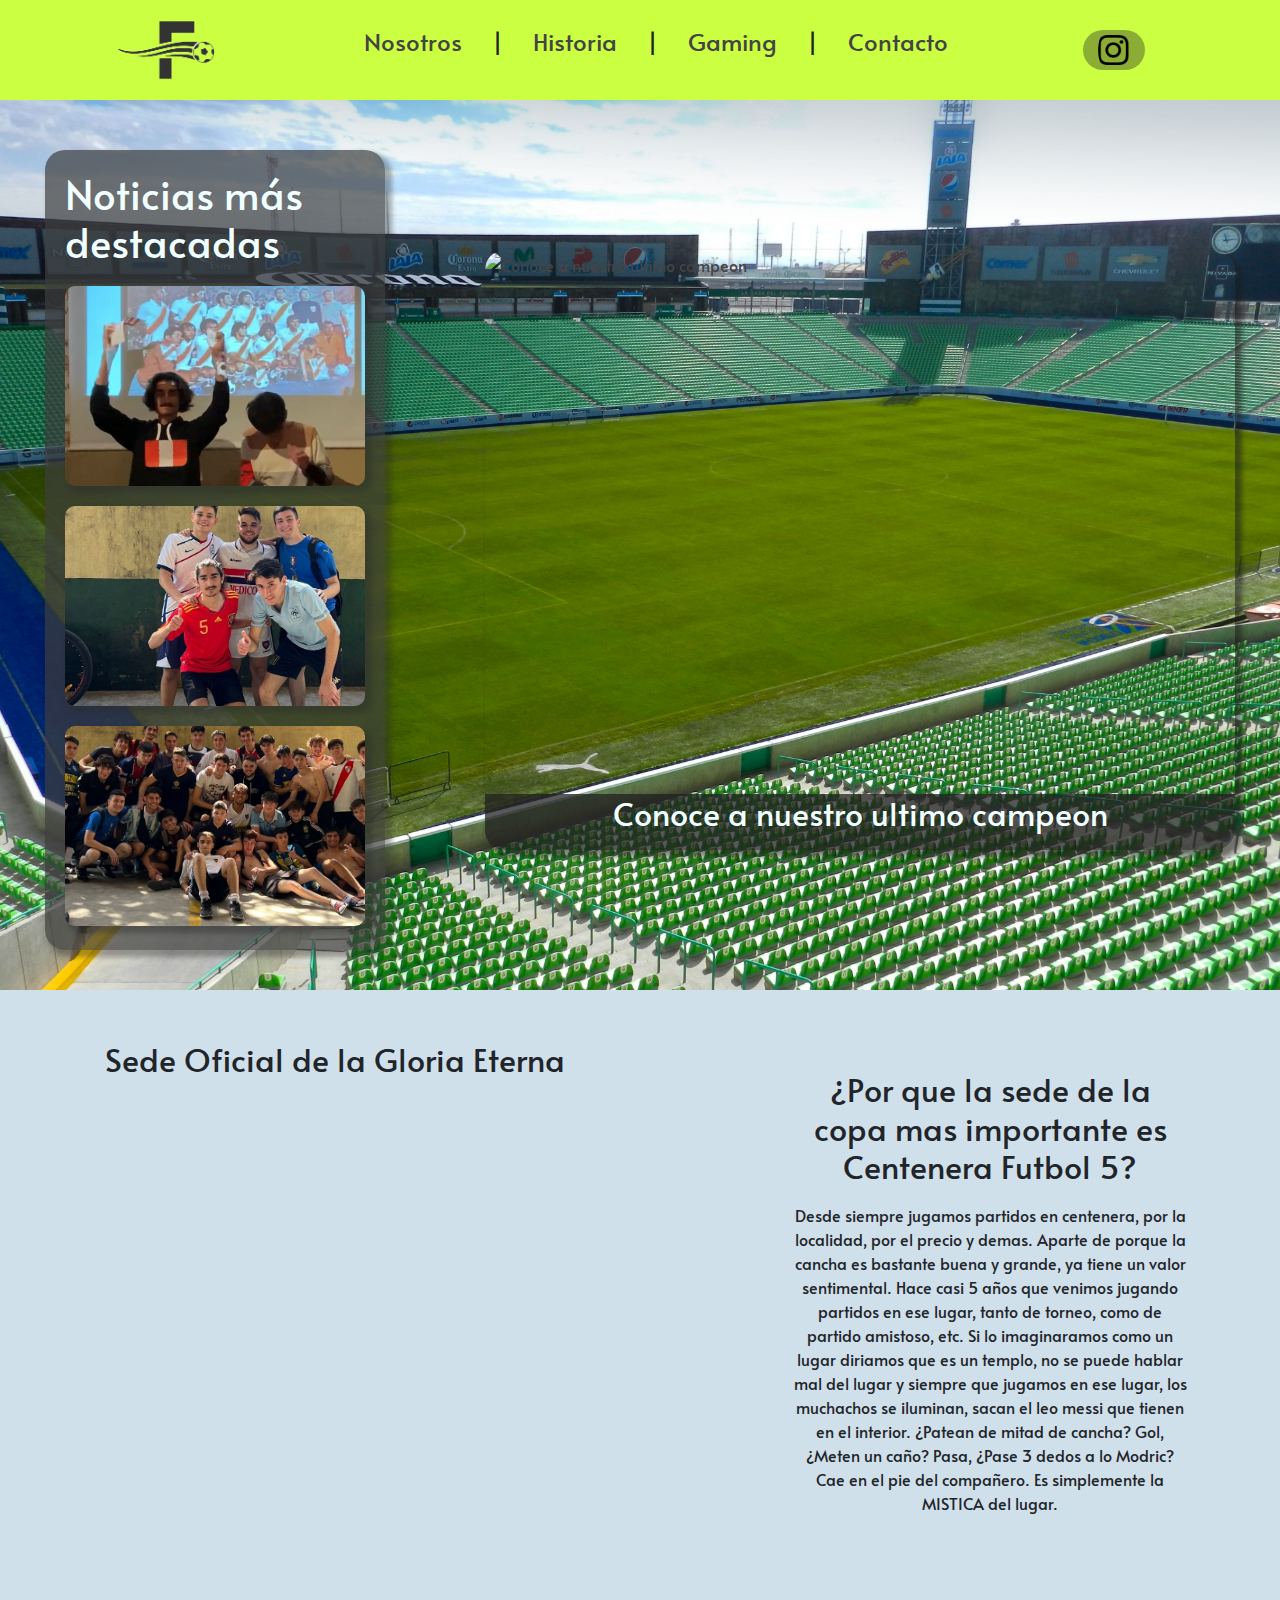
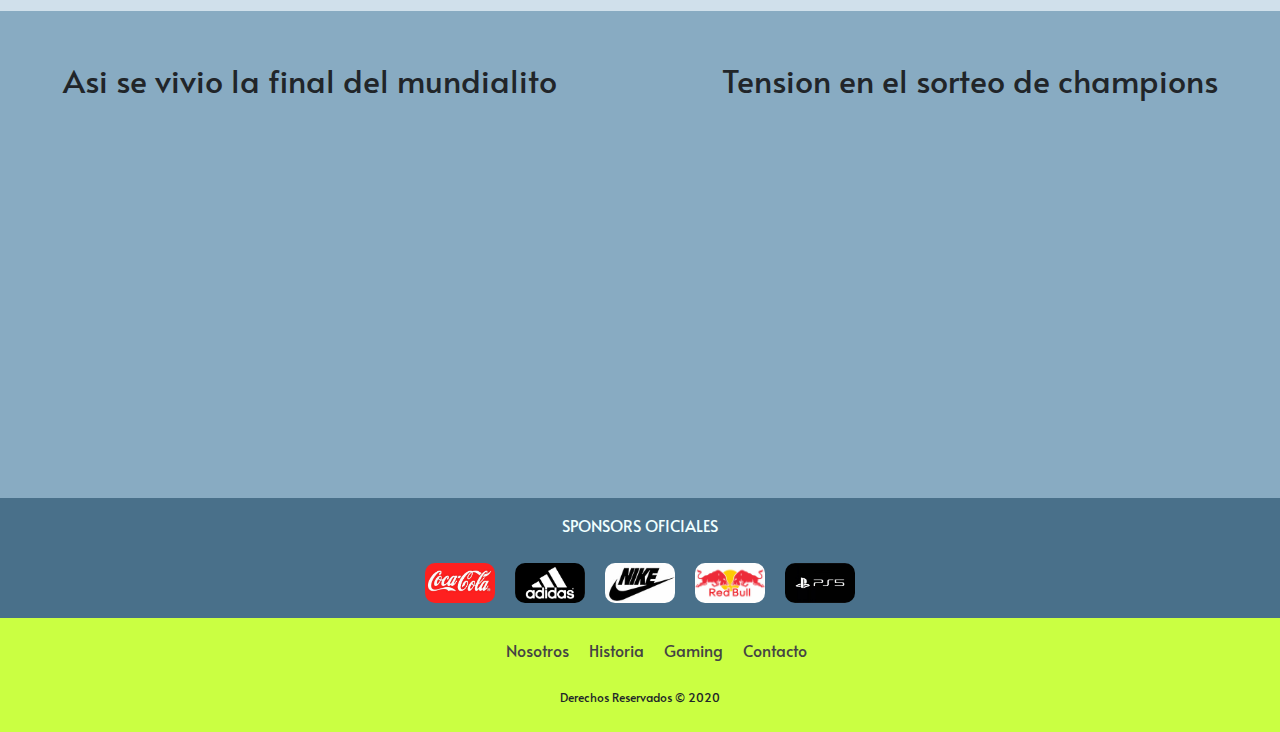
==== commit 3426e6a5: "Imagenes y textos terminados" ====
--- a/index.html
+++ b/index.html
@@ -7,7 +7,7 @@
 
     <!-- Links CSS -->
     <link rel="stylesheet" href="./css/bootstrap.min.css">
-    <link rel="stylesheet" href="./css/style.css">
+    <link rel="stylesheet" href="./scss/style.css">
     
     <!-- Logo imagen -->
     <link rel="shortcut icon" href="./img/foto-pag.png" type="image/x-icon">
--- a/scss/style.css
+++ b/scss/style.css
@@ -0,0 +1,1076 @@
+* {
+  padding: 0;
+  margin: 0;
+  box-sizing: border-box;
+}
+
+/* IMPORT DE FONT */
+@font-face {
+  font-family: "Alata";
+  src: url(../css/Alata.ttf);
+}
+/* CSS BODY, HEADER */
+body {
+  /* Font General */
+  font-family: "Alata";
+  list-style: none;
+  /* Background general */
+}
+
+a {
+  text-decoration: none;
+  color: #444444;
+}
+
+/* CSS BODY, HEADER */
+.header, .header-historia {
+  background-color: #caff42;
+  display: grid;
+  align-items: center;
+  height: 100px;
+  width: 100%;
+  grid-template-columns: repeat(3, 1fr);
+  grid-template-rows: repeat(1, 1fr);
+  grid-template-areas: "logo nav-h ig";
+}
+.header > *, .header-historia > * {
+  display: flex;
+  align-items: center;
+  justify-content: center;
+}
+
+.ul-header {
+  grid-area: nav-h;
+  align-items: center;
+  list-style: none;
+  display: flex;
+  font-size: 1.5rem;
+  gap: 30px;
+}
+.ul-header .actual {
+  background-color: rgba(32, 32, 32, 0.368627451);
+  padding: 5px 15px;
+  border-radius: 40px;
+}
+
+.logo {
+  grid-area: logo;
+  height: 60px;
+}
+
+.redes {
+  grid-area: ig;
+}
+.redes .ig {
+  background-color: rgba(32, 32, 32, 0.368627451);
+  padding: 5px 15px;
+  border-radius: 40px;
+  height: 40px;
+}
+
+nav a:hover {
+  transition: 0.3s;
+  color: rgba(255, 255, 255, 0.575);
+}
+
+.header-historia {
+  background-color: #f58723;
+}
+
+@media (max-width: 1024px) {
+  .header, .header-historia {
+    align-items: center;
+    height: 100%;
+    width: 100%;
+    padding: 20px 0px;
+    grid-template-columns: repeat(3, 1fr);
+    grid-template-rows: repeat(1, 1fr);
+    grid-template-areas: "logo nav-h ig";
+  }
+  .header > *, .header-historia > * {
+    display: flex;
+    align-items: center;
+    justify-content: center;
+  }
+  .header .ul-header, .header-historia .ul-header {
+    grid-area: nav-h;
+    align-items: center;
+    list-style: none;
+    display: flex;
+    font-size: 1.5rem;
+    gap: 30px;
+  }
+  .header .ul-header .actual, .header-historia .ul-header .actual {
+    background-color: rgba(32, 32, 32, 0.368627451);
+    padding: 5px 15px;
+    border-radius: 40px;
+  }
+}
+@media (max-width: 800px) {
+  .header, .header-historia {
+    align-items: center;
+    height: 100%;
+    width: 100%;
+    padding: 20px 0px;
+    grid-template-columns: repeat(1, 1fr);
+    grid-template-rows: repeat(1, 1fr);
+    grid-template-areas: "logo " "nav-h" "ig";
+  }
+  .header > *, .header-historia > * {
+    display: flex;
+    align-items: center;
+    justify-content: center;
+  }
+  .header .ul-header, .header-historia .ul-header {
+    grid-area: nav-h;
+    display: flex;
+    flex-direction: column;
+    align-items: center;
+    font-size: 5vh;
+    gap: 30px;
+    padding: 0px;
+    margin: 20px 0px;
+  }
+  .header .ul-header .actual, .header-historia .ul-header .actual {
+    background-color: rgba(32, 32, 32, 0.368627451);
+    padding: 5px 15px;
+    border-radius: 40px;
+  }
+}
+@media (max-width: 400px) {
+  .header .ul-header, .header-historia .ul-header {
+    font-size: 3vh;
+  }
+}
+/* FOOTER */
+/* SPONSORS */
+.sponsors, .sponsors-contacto, .sponsors-historia, .sponsors-gaming {
+  background-color: #49708a;
+  display: flex;
+  flex-direction: column;
+  align-items: center;
+  justify-content: center;
+  padding: 15px 0px;
+}
+
+.sponsors-gaming {
+  background-color: #09456c;
+}
+
+.sponsors-historia {
+  background-color: #000000;
+}
+
+.sponsors-contacto {
+  background-color: #606060;
+}
+
+.sponsors-logos {
+  display: grid;
+  gap: 20px;
+  grid-template-columns: repeat(5, 1fr);
+  grid-template-rows: repeat(1, 1fr);
+  grid-template-areas: "a b c d e";
+}
+.sponsors-logos div {
+  overflow: hidden;
+  width: 70px;
+  height: 40px;
+  border-radius: 10px;
+}
+.sponsors-logos img {
+  -o-object-fit: cover;
+     object-fit: cover;
+  width: 100%;
+  height: 100%;
+}
+
+@media (max-width: 600px) {
+  .sponsors-logos {
+    display: grid;
+    gap: 20px;
+    grid-template-columns: repeat(2, 1fr);
+    grid-template-rows: repeat(3, 1fr);
+    grid-template-areas: "a b" "c d" "e .";
+  }
+  .sponsors-logos div {
+    overflow: hidden;
+    width: 70px;
+    height: 40px;
+    border-radius: 10px;
+  }
+  .sponsors-logos img {
+    -o-object-fit: cover;
+       object-fit: cover;
+    width: 100%;
+    height: 100%;
+  }
+}
+.sponsors-titulo {
+  color: azure;
+  padding-bottom: 10px;
+}
+
+/* NAV */
+.pie-pagina, .pie-pagina-historia {
+  background-color: #caff42;
+  position: static;
+  display: flex;
+  /* Column para que los derechos esten abajo */
+  flex-direction: column;
+  align-items: center;
+  justify-content: center;
+  padding-left: 20%;
+  padding-right: 20%;
+  padding-bottom: 10px;
+  padding-top: 20px;
+  width: 100%;
+  height: 100%;
+}
+
+.pie-pagina-historia {
+  background-color: #f58723;
+}
+
+.ul-pie {
+  list-style: none;
+  display: flex;
+  font-size: 1rem;
+  gap: 20px;
+}
+.ul-pie a:hover {
+  transition: 0.3s;
+  color: rgba(255, 255, 255, 0.575);
+}
+
+@media (max-width: 800px) {
+  .ul-pie {
+    list-style: none;
+    display: flex;
+    flex-direction: column;
+    align-items: center;
+    font-size: 3vh;
+    padding: 0px;
+    gap: 20px;
+  }
+  .ul-pie a:hover {
+    transition: 0.3s;
+    color: rgba(255, 255, 255, 0.575);
+  }
+  .derechos {
+    margin-top: 10px;
+    font-size: 3vh;
+  }
+}
+@media (max-width: 400px) {
+  .ul-pie {
+    list-style: none;
+    display: flex;
+    flex-direction: column;
+    align-items: center;
+    font-size: 3vh;
+    padding: 0px;
+    gap: 20px;
+  }
+  .ul-pie a:hover {
+    transition: 0.3s;
+    color: rgba(255, 255, 255, 0.575);
+  }
+  .derechos {
+    margin-top: 10px;
+    font-size: 3vh;
+  }
+}
+.derechos {
+  margin-top: 10px;
+  font-size: 0.75rem;
+}
+
+.introduccion {
+  display: flex;
+  justify-content: center;
+  align-items: center;
+  gap: 100px;
+  padding-top: 10px;
+  /* Fondo de pantalla del primer scroll */
+  background-image: url(../img/fondo-index.jpg);
+  background-size: cover;
+  background-attachment: scroll;
+  background-repeat: no-repeat;
+}
+
+.noticias {
+  background-color: rgba(61, 61, 61, 0.692);
+  position: relative;
+  width: 340px;
+  height: 800px;
+  border-radius: 20px;
+  box-shadow: 5px 5px 5px 2px rgba(43, 43, 43, 0.377);
+  margin: 40px 0px;
+}
+.noticias .imagenes {
+  display: flex;
+  position: relative;
+  flex-direction: column;
+  justify-content: center;
+  text-align: center;
+  overflow: hidden;
+  width: 300px;
+  height: 200px;
+  margin: 20px;
+  border-radius: 10px;
+  box-shadow: 5px 5px 5px 2px rgba(43, 43, 43, 0.377);
+}
+.noticias .imagenes img {
+  width: 350px;
+  height: 250px;
+  -o-object-fit: cover;
+     object-fit: cover;
+  transition: 0.5s;
+}
+
+.titulo-img {
+  color: azure;
+  margin: 20px;
+  font-size: 1rem;
+  font-weight: 100;
+}
+
+.overlay {
+  background-color: rgba(75, 75, 75, 0.603);
+  position: absolute;
+  overflow: hidden;
+  left: 0px;
+  bottom: 0px;
+  width: 100%;
+  height: 0%;
+  transition: 0.5s;
+}
+.overlay p {
+  color: azure;
+  font-weight: 300;
+  font-size: 1rem;
+  padding-top: 5px; /* Correccion de texto para estar en la mitad */
+  text-align: center;
+}
+
+.imagenes:hover .overlay {
+  height: 15%;
+  cursor: pointer;
+}
+
+/* Hover del mouse para la imagen */
+.imagenes:hover img,
+.imagenes:focus img {
+  transform: scale(1.2);
+}
+
+/* ULTIMO CAMPEON */
+.ultimo-campeon {
+  position: relative;
+  overflow: hidden;
+  width: 750px;
+  height: 600px;
+  border-radius: 20px;
+  box-shadow: 5px 5px 5px 2px rgba(29, 29, 29, 0.534);
+}
+.ultimo-campeon .ultimo-img .titulo-lc a h2 {
+  background-color: rgba(32, 32, 32, 0.747);
+  color: azure;
+  position: absolute;
+  text-align: center;
+  width: 100%;
+  left: 0px;
+  bottom: -10px;
+  padding-bottom: 20px;
+  font-size: 2rem;
+  font-weight: 400;
+}
+
+.ultimo-img img {
+  width: 750px;
+  height: 700px;
+  /* object-fit: cover; -- Lo saco porque se ve mas estirada la foto */
+  transition: 0.5s;
+}
+
+.ultimo-img:hover img,
+.ultimo-img:focus img {
+  transform: scale(1.2);
+}
+
+/* UBICACION */
+.ubicacion {
+  background-color: #d0e0eb;
+  display: flex;
+  justify-content: center;
+  align-items: center;
+  gap: 100px;
+  padding: 50px 0px;
+}
+
+.titulo-mapa {
+  padding-left: 15px;
+  padding-bottom: 20px;
+}
+
+.gmaps {
+  border-radius: 15px;
+}
+
+.mapa-texto {
+  text-align: center;
+  width: 400px;
+}
+
+.mapa-parrafo {
+  padding-top: 10px;
+  font-weight: 10;
+}
+
+/* VIDEOS */
+.videos {
+  background-color: #88abc2;
+  display: flex;
+  justify-content: center;
+  text-align: center;
+  gap: 100px;
+  padding: 50px 0px;
+}
+
+.video-titulo-1 {
+  padding-bottom: 20px;
+}
+
+.video-titulo-2 {
+  padding-bottom: 20px;
+}
+
+.video {
+  border-radius: 15px;
+}
+
+.nosotros {
+  background-image: url(../../img/fondo-nosotros.jpg);
+  background-size: cover;
+  background-attachment: scroll;
+  background-repeat: no-repeat;
+  display: grid;
+  justify-items: center;
+  align-items: center;
+  height: 100%;
+  gap: 20px 100px;
+  padding: 50px 0px;
+  /* Grid */
+  grid-template-columns: repeat(4, 1fr);
+  grid-row: 1fr 1fr;
+  grid-template-areas: ". pregunta-1 inicios ." ". pregunta-2 inicios .";
+}
+
+.pregunta-1 {
+  grid-area: pregunta-1;
+  color: azure;
+  background-color: rgba(31, 31, 31, 0.7333333333);
+  text-align: center;
+  border-radius: 20px;
+  padding: 10px;
+  width: 500px;
+}
+.pregunta-1 h2 {
+  padding-bottom: 15px;
+}
+
+.pregunta-2 {
+  grid-area: pregunta-2;
+  color: azure;
+  background-color: rgba(31, 31, 31, 0.7333333333);
+  text-align: center;
+  border-radius: 20px;
+  padding: 10px;
+  width: 500px;
+}
+.pregunta-2 h2 {
+  padding-bottom: 15px;
+}
+
+.inicios {
+  grid-area: inicios;
+  position: relative;
+  width: 700px;
+  height: 500px;
+}
+.inicios img {
+  width: 700px;
+  height: 500px;
+  border-radius: 15px;
+}
+.inicios:hover .titulo-inicios {
+  height: 100%;
+}
+
+.titulo-inicios {
+  background-color: rgba(31, 31, 31, 0.7450980392);
+  border-radius: 15px;
+  position: absolute;
+  overflow: hidden;
+  text-align: center;
+  left: 0;
+  bottom: 0;
+  width: 100%;
+  height: 35px;
+  transition: 0.5s;
+}
+.titulo-inicios h2 {
+  color: azure;
+  font-weight: 300;
+  font-size: 1rem;
+  padding-top: 5px; /* Correccion de texto para estar en la mitad */
+}
+
+.parrafo-inicios {
+  color: azure;
+  display: flex;
+  font-weight: 100;
+  /* Lo centro con padding porque no se como hacerlo */
+  padding: 100px 100px;
+}
+
+.opiniones {
+  background-color: #d0e0eb;
+  display: flex;
+  flex-direction: column;
+  justify-content: center;
+  align-items: center;
+  padding: 30px 0px;
+}
+.opiniones .participantes-op {
+  text-align: center;
+  padding-top: 20px;
+  width: 500px;
+}
+.opiniones .participantes-op .carousel-item {
+  padding: 30px 50px;
+}
+.opiniones .participantes-op .carousel-item .parrafo-op {
+  font-style: italic;
+}
+.opiniones .participantes-op .carousel-item .nombre-op {
+  padding: 5px;
+  font-size: 0.75rem;
+}
+.opiniones .participantes-op .carousel-item img {
+  -o-object-fit: cover;
+     object-fit: cover;
+  border-radius: 50%;
+  width: 70px;
+  height: 70px;
+}
+
+.ganadores {
+  background-color: #f1ecdf;
+  display: flex;
+  flex-direction: column;
+  align-items: center;
+  text-align: center;
+  padding: 30px 0px;
+}
+.ganadores .titulo-ganadores {
+  font-size: 4vh;
+  font-weight: bold;
+  padding-bottom: 10px;
+}
+
+.galeria-ganadores {
+  width: 800px;
+  height: 80%;
+}
+.galeria-ganadores img {
+  width: 100%;
+  border-radius: 20px;
+}
+
+.max-win {
+  background-color: #d4c9ad;
+  display: flex;
+  justify-content: center;
+  align-items: center;
+  gap: 20px;
+  padding: 30px 0px;
+}
+.max-win .max-win-img {
+  width: 300px;
+  text-align: center;
+}
+.max-win .max-win-img h2 {
+  font-size: 3.5vh;
+  font-weight: bold;
+}
+.max-win .max-win-img img {
+  width: 100%;
+  height: 100%;
+  border-radius: 20px;
+}
+.max-win .min-win-img {
+  display: flex;
+  flex-direction: column;
+  justify-content: center;
+  align-items: center;
+  text-align: center;
+}
+.max-win .min-win-img .min-win-tlt {
+  margin-bottom: 10px;
+}
+.max-win .min-win-img .min-win-tlt h2 {
+  font-size: 3.5vh;
+  font-weight: bold;
+}
+.max-win .min-win-img .min-win-conts {
+  display: grid;
+  grid-template-columns: repeat(3, 1fr);
+  grid-template-rows: repeat(2, 1fr);
+  gap: 10px;
+}
+.max-win .min-win-img .min-win-conts div {
+  width: 120px;
+  height: 130px;
+  margin-bottom: 20px;
+}
+.max-win .min-win-img .min-win-conts div img {
+  width: 100%;
+  border-radius: 20px;
+  height: 100%;
+}
+.max-win .min-win-img .min-win-conts div h3 {
+  margin-top: 5px;
+  font-size: small;
+}
+
+.suc-hist {
+  background-color: #c7ba99;
+  padding: 50px;
+  text-align: center;
+}
+.suc-hist h2 {
+  font-size: 4vh;
+  font-weight: bold;
+}
+.suc-hist .suc-cont {
+  display: grid;
+  grid-template-columns: repeat(2, 1fr);
+  grid-template-rows: repeat(2, 1fr);
+  gap: 20px;
+  justify-content: center;
+  align-items: center;
+  text-align: center;
+  overflow: hidden;
+}
+.suc-hist .suc-cont .cont-tlt {
+  scale: 0.9;
+}
+.suc-hist .suc-cont .cont-tlt div img {
+  height: 600px;
+  -o-object-fit: cover;
+     object-fit: cover;
+  justify-content: center;
+  align-items: center;
+  width: 100%;
+  border-radius: 15px;
+  box-shadow: 5px 5px 5px 2px rgba(29, 29, 29, 0.534);
+}
+.suc-hist .suc-cont .cont-tlt div h2 {
+  margin-top: 10px;
+  position: relative;
+}
+
+.videos-int {
+  display: flex;
+  justify-content: center;
+  align-items: center;
+  text-align: center;
+  gap: 20px;
+  padding: 20px 0px;
+}
+.videos-int .vid-gam h1 {
+  font-size: 4vh;
+  font-weight: bold;
+}
+.videos-int .vid-gam iframe {
+  width: 500px;
+}
+.videos-int .vid-gam-2 h2 {
+  font-size: 4vh;
+  font-weight: bold;
+}
+.videos-int .vid-gam-2 iframe {
+  width: 500px;
+}
+
+.best-players {
+  background-color: #68b2f8;
+  padding: 40px;
+  text-align: center;
+  display: flex;
+  flex-direction: column;
+}
+.best-players .best-tlt {
+  padding-bottom: 30px;
+}
+.best-players .best-tlt h2 {
+  font-size: 4vh;
+  font-weight: bold;
+}
+.best-players .player-cont {
+  display: grid;
+  justify-content: center;
+  align-items: center;
+  text-align: center;
+  grid-template-columns: repeat(5, 1fr);
+  grid-template-rows: repeat(1, 1fr);
+  grid-template-areas: ". p1 p2 p3 .";
+  gap: 20px;
+}
+.best-players .player-cont .p1 {
+  grid-area: p1;
+}
+.best-players .player-cont .p2 {
+  grid-area: p2;
+  padding-bottom: 50px;
+}
+.best-players .player-cont .p3 {
+  grid-area: p3;
+}
+.best-players .player-cont div img {
+  width: 200px;
+  height: 200px;
+  border-radius: 40px;
+  -o-object-fit: cover;
+     object-fit: cover;
+}
+.best-players .player-cont div h2 {
+  padding-top: 20px;
+  font-size: 2vh;
+}
+
+.others-gaming {
+  background-color: #506ee5;
+  display: flex;
+  justify-content: center;
+  align-items: center;
+  text-align: center;
+  gap: 30px;
+  padding: 40px;
+}
+.others-gaming .oth-vids div img {
+  width: 300px;
+  height: 250px;
+  -o-object-fit: cover;
+     object-fit: cover;
+  border-radius: 15px;
+  box-shadow: 5px 5px 5px 2px rgba(29, 29, 29, 0.534);
+}
+.others-gaming .oth-vids div h2 {
+  font-size: 3vh;
+  margin-top: 10px;
+  margin-bottom: 30px;
+  width: 300px;
+}
+.others-gaming .oth-sorteo h2 {
+  font-size: 4vh;
+  font-weight: bold;
+  padding-bottom: 15px;
+}
+.others-gaming .oth-sorteo iframe {
+  width: 600px;
+  height: 400px;
+}
+
+.form-contacto {
+  /* Fondo de pantalla del primer scroll */
+  background-image: url(../../img/contact-bkg.jpg);
+  background-size: cover;
+  background-attachment: scroll;
+  background-repeat: no-repeat;
+  padding: 50px 0px;
+}
+.form-contacto .formulario {
+  display: flex;
+  flex-direction: column;
+  justify-content: center;
+  align-items: center;
+  text-align: left;
+}
+.form-contacto .formulario h1 {
+  font-size: 4vh;
+  font-weight: bold;
+  padding-bottom: 15px;
+}
+.form-contacto .formulario .cont-form {
+  background-color: #232323;
+  padding: 30px;
+  border-radius: 20px;
+}
+.form-contacto .formulario .cont-form div h2 {
+  color: white;
+  font-size: 3vh;
+  font-weight: bold;
+  padding-bottom: 15px;
+  padding-top: 20px;
+}
+.form-contacto .formulario .cont-form div input {
+  height: 50px;
+  width: 300px;
+  border-radius: 15px;
+  text-align: center;
+}
+.form-contacto .formulario .cont-form div select {
+  height: 50px;
+  width: 80px;
+  border-radius: 15px;
+  text-align: center;
+}
+.form-contacto .formulario .cont-form div textarea {
+  border-radius: 15px;
+  text-align: left;
+}
+
+@media (max-width: 1024px) {
+  .galeria-ganadores {
+    width: 800px;
+    height: 80%;
+  }
+}
+@media (max-width: 800px) {
+  .galeria-ganadores {
+    width: 600px;
+  }
+}
+@media (max-width: 600px) {
+  .galeria-ganadores {
+    width: 400px;
+  }
+}
+@media (max-width: 400px) {
+  .ganadores .titulo-ganadores {
+    font-size: 2vh;
+  }
+  .galeria-ganadores {
+    width: 300px;
+  }
+}
+@media (max-width: 300px) {
+  .galeria-ganadores {
+    width: 200px;
+  }
+}
+@media (max-width: 1024px) {
+  .max-win-img {
+    width: 300px;
+  }
+}
+@media (max-width: 800px) {
+  .max-win {
+    flex-direction: column;
+  }
+  .max-win .max-win-img {
+    width: 500px;
+  }
+  .max-win .min-win-img .min-win-conts div {
+    width: 150px;
+  }
+}
+@media (max-width: 600px) {
+  .max-win {
+    flex-direction: column;
+  }
+  .max-win .max-win-img {
+    width: 300px;
+  }
+  .max-win .min-win-img .min-win-conts div {
+    width: 100px;
+  }
+}
+@media (max-width: 400px) {
+  .max-win {
+    flex-direction: column;
+  }
+  .max-win .max-win-img {
+    width: 200px;
+  }
+  .max-win .max-win-img h2 {
+    font-size: 2vh;
+  }
+  .max-win .min-win-img .min-win-tlt h2 {
+    font-size: 2vh;
+  }
+  .max-win .min-win-img .min-win-conts {
+    grid-template-columns: repeat(2, 1fr);
+    grid-template-rows: repeat(3, 1fr);
+    gap: 10px;
+  }
+  .max-win .min-win-img .min-win-conts div {
+    width: 100px;
+  }
+}
+@media (max-width: 300px) {
+  .max-win {
+    flex-direction: column;
+  }
+  .max-win .max-win-img {
+    width: 150px;
+  }
+  .max-win .min-win-img .min-win-conts {
+    grid-template-columns: repeat(2, 1fr);
+    grid-template-rows: repeat(3, 1fr);
+    gap: 5px;
+  }
+  .max-win .min-win-img .min-win-conts div {
+    width: 100px;
+  }
+}
+@media (max-width: 1024px) {
+  .suc-hist .suc-cont .cont-tlt {
+    scale: 1;
+  }
+}
+@media (max-width: 800px) {
+  .suc-hist .suc-cont {
+    grid-template-columns: repeat(1, 1fr);
+    grid-template-rows: repeat(4, 1fr);
+  }
+}
+@media (max-width: 400px) {
+  .suc-hist h2 {
+    font-size: 2vh;
+  }
+}
+@media (max-width: 1024px) {
+  .videos-int {
+    flex-direction: column;
+  }
+  .videos-int .vid-gam iframe {
+    width: 700px;
+    height: 500px;
+  }
+  .videos-int .vid-gam-2 iframe {
+    width: 700px;
+    height: 500px;
+  }
+}
+@media (max-width: 800px) {
+  .videos-int .vid-gam iframe {
+    width: 600px;
+    height: 400px;
+  }
+  .videos-int .vid-gam h1 {
+    font-size: 3vh;
+  }
+  .videos-int .vid-gam-2 iframe {
+    width: 600px;
+    height: 400px;
+  }
+  .videos-int .vid-gam-2 h2 {
+    font-size: 3vh;
+  }
+}
+@media (max-width: 600px) {
+  .videos-int .vid-gam iframe {
+    width: 400px;
+    height: 250px;
+  }
+  .videos-int .vid-gam-2 iframe {
+    width: 400px;
+    height: 250px;
+  }
+}
+@media (max-width: 400px) {
+  .videos-int .vid-gam iframe {
+    width: 200px;
+    height: 100px;
+  }
+  .videos-int .vid-gam-2 iframe {
+    width: 200px;
+    height: 100px;
+  }
+}
+@media (max-width: 800px) {
+  .best-players .best-tlt h2 {
+    font-size: 2.5vh;
+  }
+  .best-players .player-cont {
+    grid-template-columns: repeat(4, 1fr);
+    grid-template-rows: repeat(2, 1fr);
+    grid-template-areas: ". p2 p2 ." ". p1 p3 .";
+    gap: 0px 20px;
+  }
+  .best-players .p1 {
+    grid-area: p1;
+  }
+  .best-players .p2 {
+    grid-area: p2;
+    padding-bottom: 0px;
+  }
+  .best-players .p3 {
+    grid-area: p3;
+  }
+}
+@media (max-width: 600px) {
+  .best-players .player-cont {
+    grid-template-columns: repeat(1, 1fr);
+    grid-template-rows: repeat(3, 1fr);
+    grid-template-areas: "p2" "p1" "p3";
+    gap: 0px;
+  }
+  .best-players .p1 {
+    grid-area: p1;
+  }
+  .best-players .p2 {
+    grid-area: p2;
+    padding-bottom: 0px;
+  }
+  .best-players .p3 {
+    grid-area: p3;
+  }
+}
+@media (max-width: 1024px) {
+  .others-gaming {
+    flex-direction: column;
+  }
+  .others-gaming .oth-vids {
+    padding-bottom: 10px;
+  }
+  .others-gaming .oth-vids div img {
+    width: 600px;
+  }
+  .others-gaming .oth-vids div h2 {
+    font-size: 4vh;
+    width: 600px;
+    padding-top: 10px;
+    padding-bottom: 20px;
+  }
+}
+@media (max-width: 600px) {
+  .others-gaming .oth-vids div img {
+    width: 400px;
+  }
+  .others-gaming .oth-vids div h2 {
+    width: 400px;
+    font-size: 2vh;
+  }
+  .others-gaming .oth-sorteo h2 {
+    font-size: 3vh;
+  }
+  .others-gaming .oth-sorteo iframe {
+    width: 400px;
+  }
+}
+@media (max-width: 600px) {
+  .others-gaming .oth-vids div img {
+    width: 200px;
+  }
+  .others-gaming .oth-vids div h2 {
+    width: 200px;
+  }
+  .others-gaming .oth-sorteo iframe {
+    width: 200px;
+  }
+}/*# sourceMappingURL=style.css.map */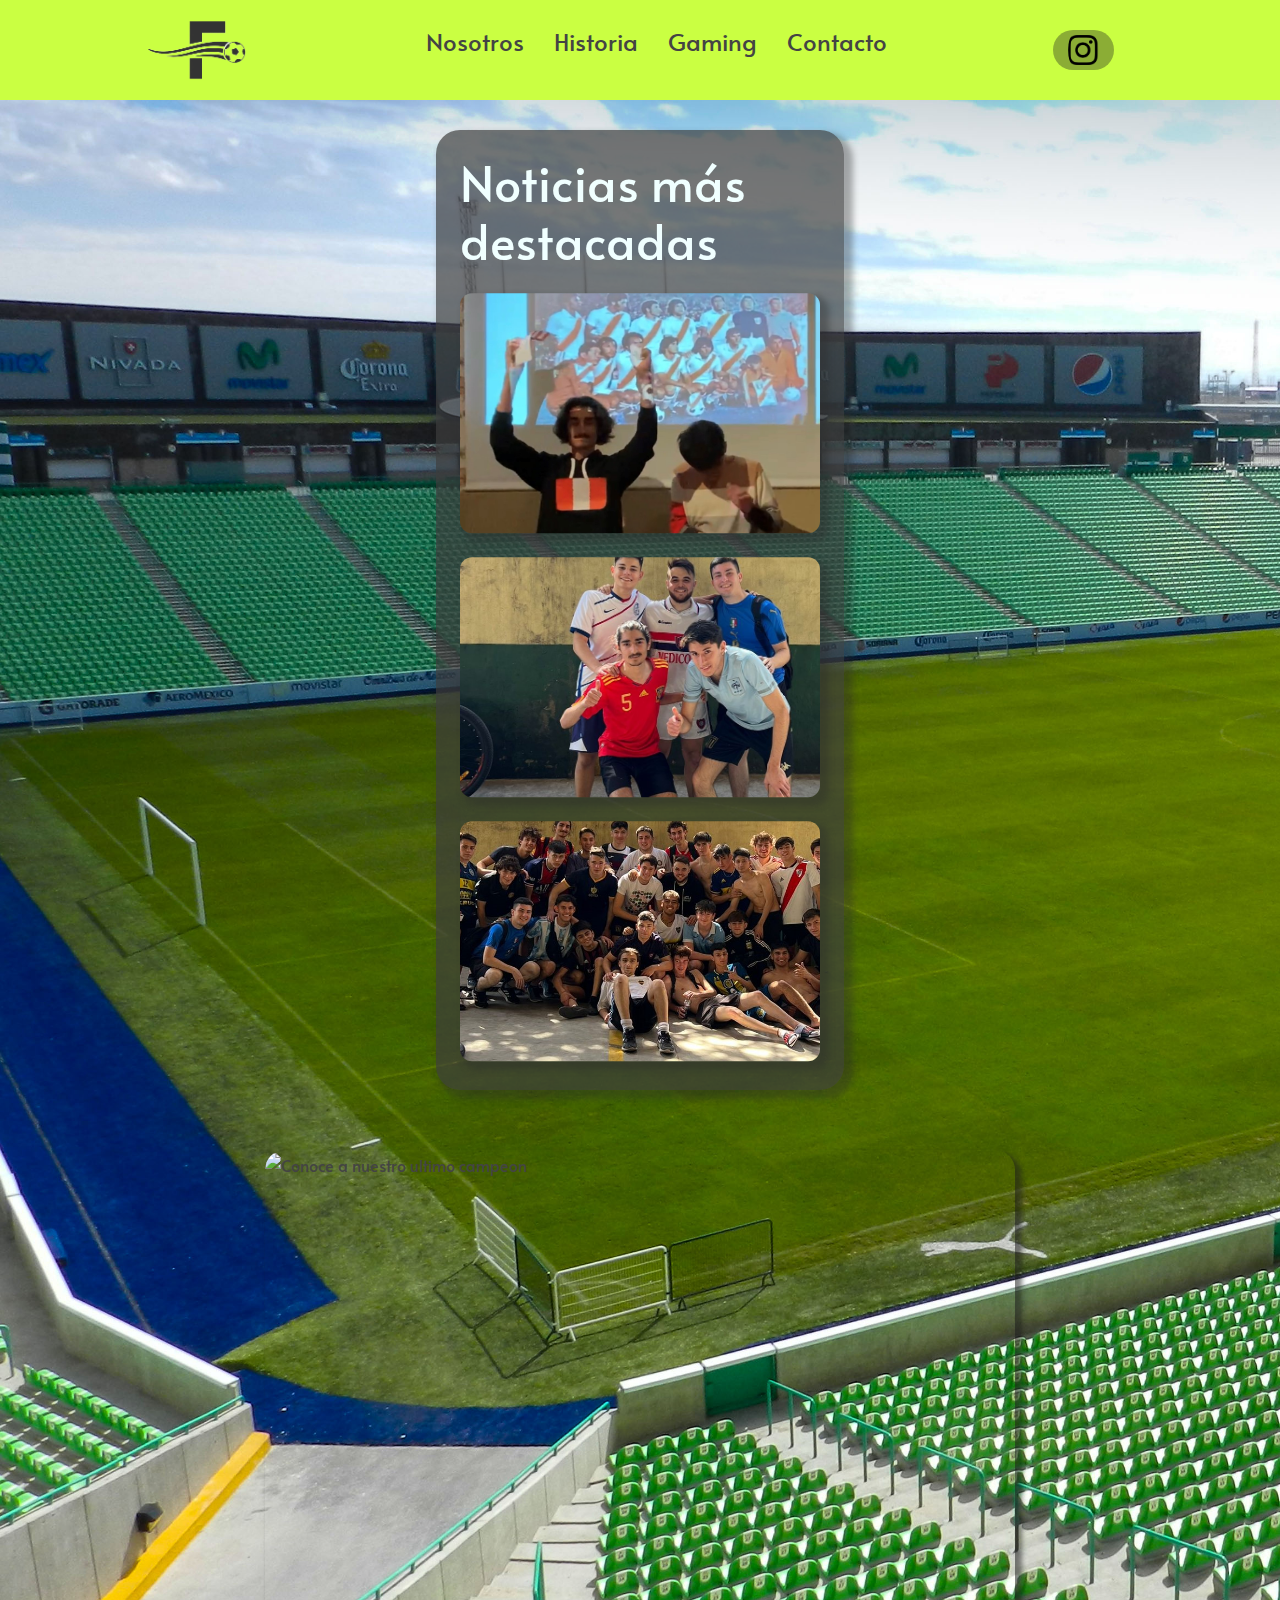
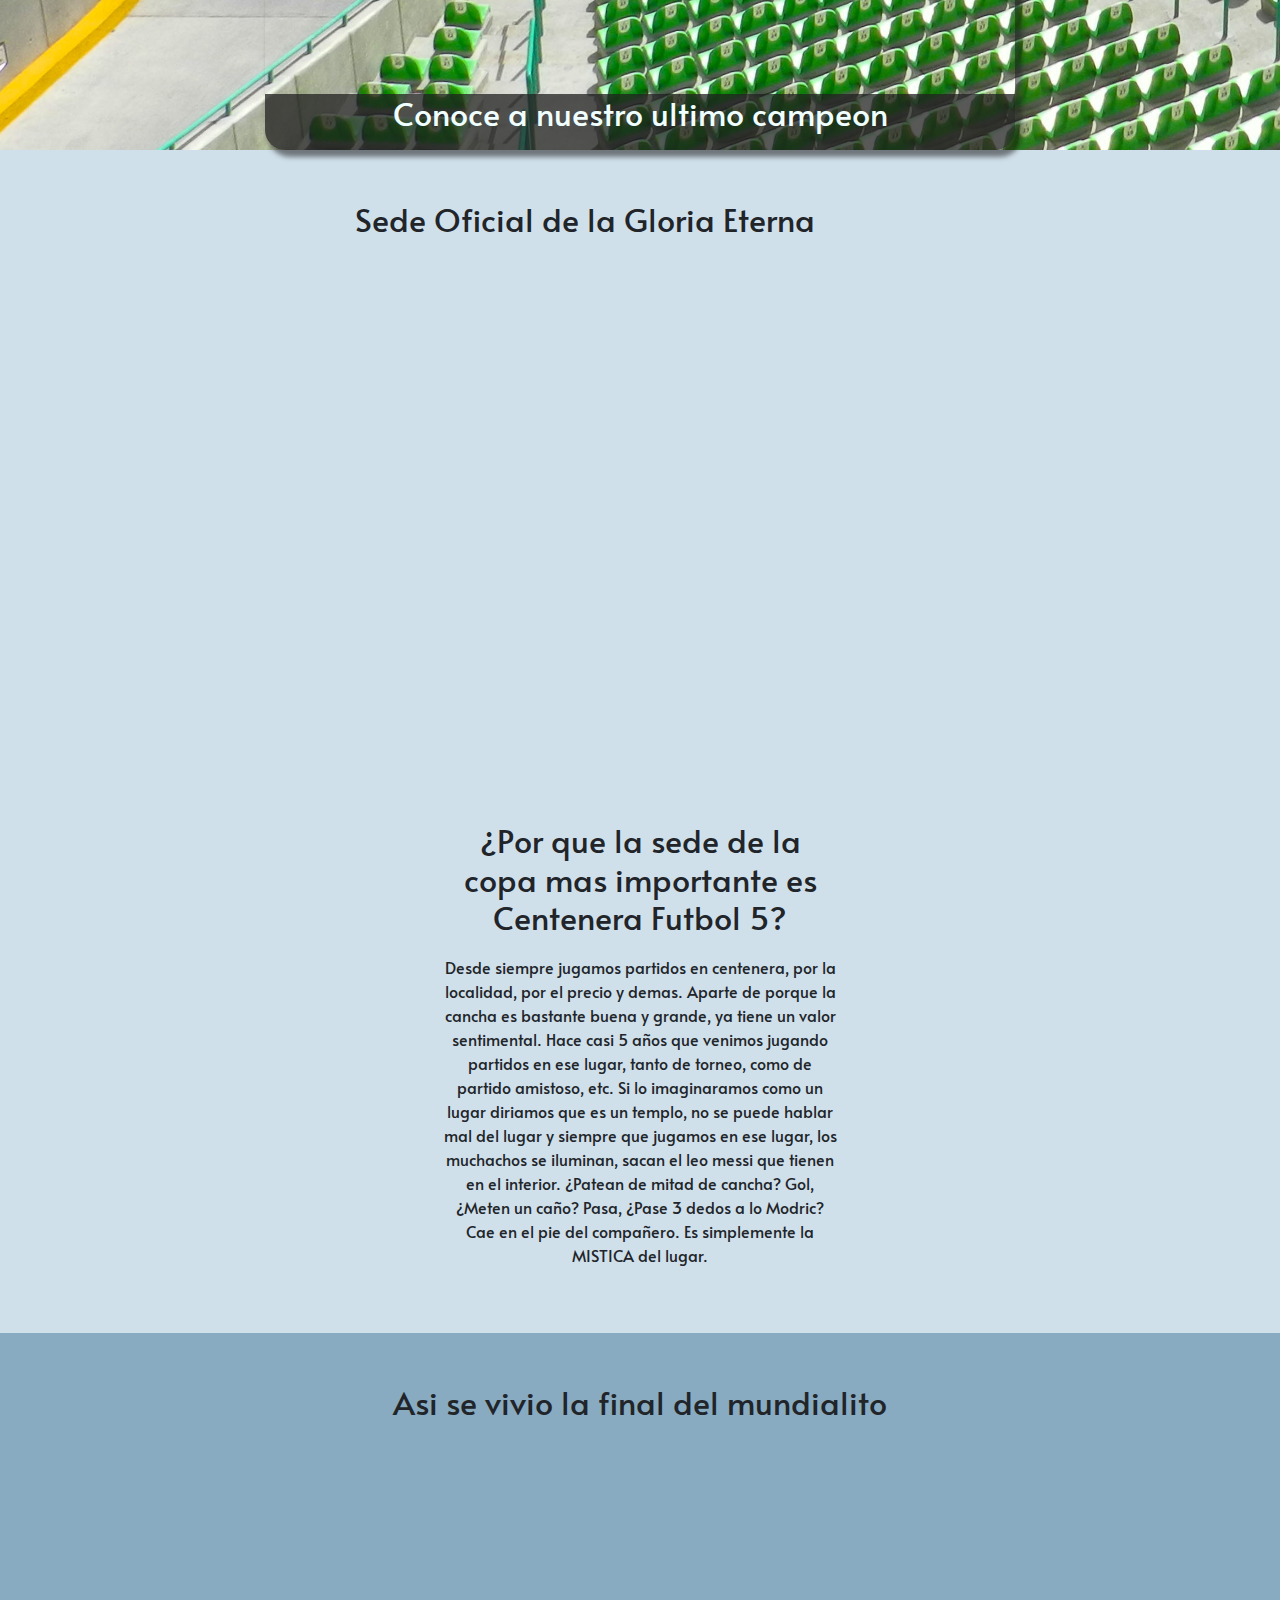
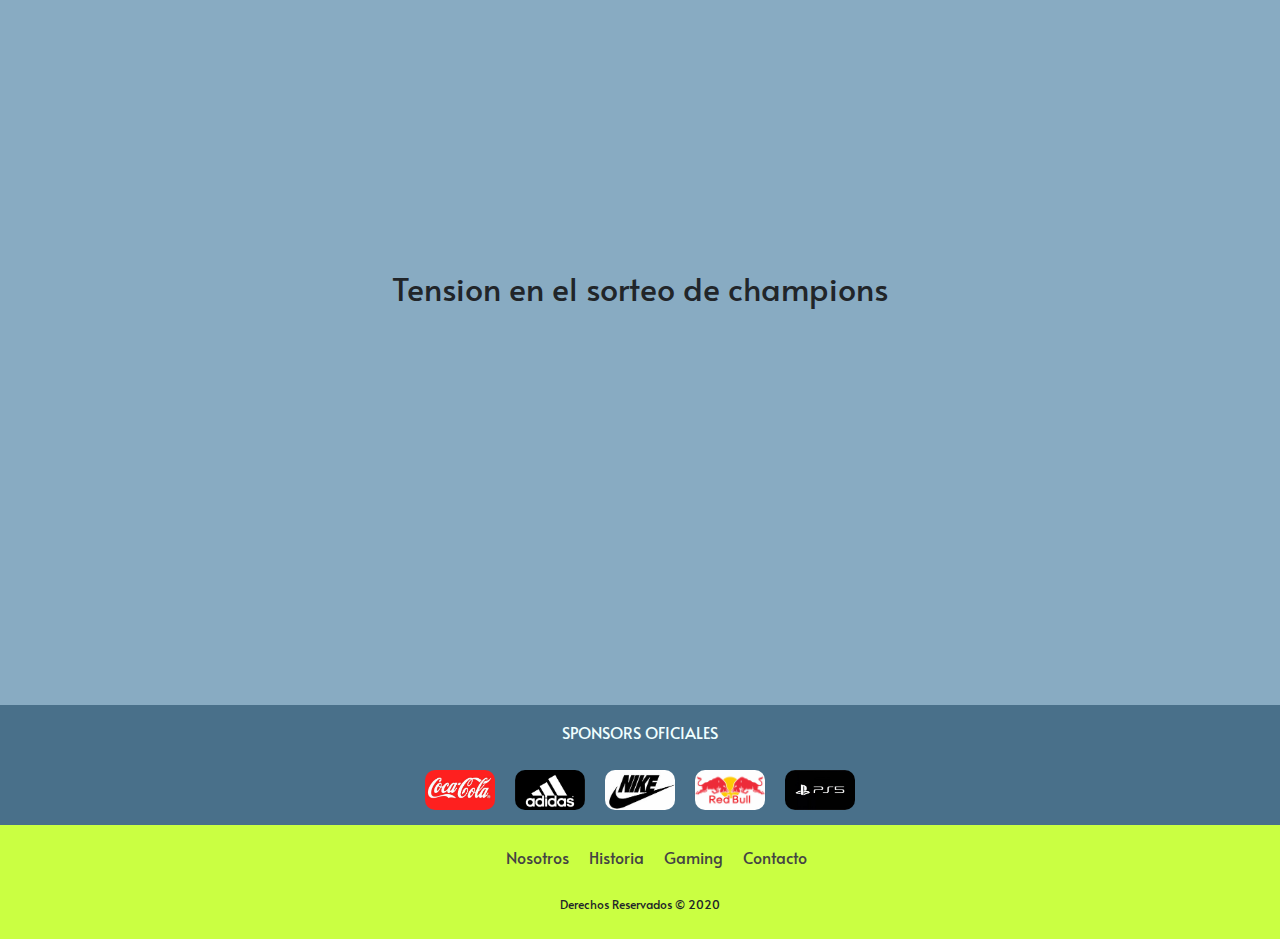
==== commit ccb3b5f9: "Responsive terminado" ====
--- a/index.html
+++ b/index.html
@@ -22,11 +22,8 @@
         <nav>
             <ul class="ul-header">
                 <li><a href="./pages/nosotros.html">Nosotros</a></li>
-                <li>|</li>
                 <li><a href="./pages/historia.html">Historia</a></li>
-                <li>|</li>
                 <li><a href="./pages/gaming.html">Gaming</a></li>
-                <li>|</li>
                 <li><a href="./pages/contacto.html">Contacto</a></li>
             </ul>
         </nav>
@@ -85,11 +82,11 @@
         <section class="videos">
             <div class="video-mun">
                 <h2 class="video-titulo-1">Asi se vivio la final del mundialito</h2>
-                <iframe class="video" width="560" height="315" src="https://www.youtube.com/embed/c1Qybf-X5Js?controls=0" title="YouTube video player" frameborder="0" allow="accelerometer; autoplay; clipboard-write; encrypted-media; gyroscope; picture-in-picture; web-share" allowfullscreen></iframe>
+                <iframe class="video" src="https://www.youtube.com/embed/c1Qybf-X5Js?controls=0" title="YouTube video player" frameborder="0" allow="accelerometer; autoplay; clipboard-write; encrypted-media; gyroscope; picture-in-picture; web-share" allowfullscreen></iframe>
             </div>
             <div class="sorteo-chp">
                 <h2 class="video-titulo-2">Tension en el sorteo de champions</h2>
-                <iframe class="video" width="560" height="315" src="https://www.youtube.com/embed/ZEbphOngC2o?controls=0" title="YouTube video player" frameborder="0" allow="accelerometer; autoplay; clipboard-write; encrypted-media; gyroscope; picture-in-picture; web-share" allowfullscreen></iframe>
+                <iframe class="video" src="https://www.youtube.com/embed/ZEbphOngC2o?controls=0" title="YouTube video player" frameborder="0" allow="accelerometer; autoplay; clipboard-write; encrypted-media; gyroscope; picture-in-picture; web-share" allowfullscreen></iframe>
             </div>
         </section>
     </main>
--- a/scss/style.css
+++ b/scss/style.css
@@ -433,20 +433,25 @@
   background-color: #88abc2;
   display: flex;
   justify-content: center;
+  align-items: center;
   text-align: center;
   gap: 100px;
   padding: 50px 0px;
 }
-
-.video-titulo-1 {
+.videos .video-mun .video-titulo-1 {
   padding-bottom: 20px;
 }
-
-.video-titulo-2 {
+.videos .video-mun .video {
+  width: 560px;
+  height: 315px;
+  border-radius: 15px;
+}
+.videos .sorteo-chp .video-titulo-2 {
   padding-bottom: 20px;
 }
-
-.video {
+.videos .sorteo-chp .video {
+  width: 560px;
+  height: 315px;
   border-radius: 15px;
 }
 
@@ -500,9 +505,11 @@
   height: 500px;
 }
 .inicios img {
-  width: 700px;
-  height: 500px;
+  width: 100%;
+  height: 100%;
   border-radius: 15px;
+  -o-object-fit: cover;
+     object-fit: cover;
 }
 .inicios:hover .titulo-inicios {
   height: 100%;
@@ -541,6 +548,7 @@
   flex-direction: column;
   justify-content: center;
   align-items: center;
+  text-align: center;
   padding: 30px 0px;
 }
 .opiniones .participantes-op {
@@ -833,6 +841,149 @@
   text-align: left;
 }
 
+@media (max-width: 1300px) {
+  .introduccion {
+    flex-direction: column;
+  }
+  .introduccion .noticias {
+    margin-top: 100px;
+    scale: 1.2;
+  }
+}
+@media (max-width: 800px) {
+  .introduccion .ultimo-campeon {
+    width: 600px;
+    height: 500px;
+  }
+}
+@media (max-width: 600px) {
+  .introduccion .ultimo-campeon {
+    width: 400px;
+    height: 500px;
+  }
+}
+@media (max-width: 400px) {
+  .introduccion .noticias {
+    width: 170px;
+  }
+  .introduccion .noticias .imagenes {
+    width: 130px;
+  }
+  .introduccion .ultimo-campeon {
+    width: 200px;
+    height: 600px;
+  }
+}
+@media (max-width: 1300px) {
+  .ubicacion {
+    flex-direction: column;
+  }
+}
+@media (max-width: 600px) {
+  .ubicacion .mapa .gmaps {
+    width: 400px;
+  }
+}
+@media (max-width: 1300px) {
+  .ubicacion {
+    flex-direction: column;
+  }
+}
+@media (max-width: 600px) {
+  .ubicacion .mapa {
+    justify-content: center;
+    align-items: center;
+    text-align: center;
+  }
+  .ubicacion .mapa .gmaps {
+    width: 400px;
+  }
+}
+@media (max-width: 400px) {
+  .ubicacion .mapa .gmaps {
+    width: 200px;
+  }
+  .ubicacion .mapa-texto {
+    width: 200px;
+  }
+}
+@media (max-width: 1300px) {
+  .videos {
+    flex-direction: column;
+  }
+}
+@media (max-width: 600px) {
+  .videos .video-mun .video {
+    width: 400px;
+  }
+  .videos .sorteo-chp .video {
+    width: 400px;
+  }
+}
+@media (max-width: 400px) {
+  .videos .video-mun .video {
+    width: 200px;
+  }
+  .videos .sorteo-chp .video {
+    width: 200px;
+  }
+}
+@media (max-width: 1500px) {
+  .nosotros {
+    justify-items: center;
+    align-items: center;
+    grid-template-columns: repeat(1, 1fr);
+    grid-row: 1fr 1fr 1fr;
+    grid-template-areas: "inicios" "pregunta-1" "pregunta-2";
+  }
+}
+@media (max-width: 800px) {
+  .nosotros {
+    justify-items: center;
+    align-items: center;
+    grid-template-columns: repeat(1, 1fr);
+    grid-row: 1fr 1fr 1fr;
+    grid-template-areas: "inicios" "pregunta-1" "pregunta-2";
+  }
+  .inicios {
+    width: 500px;
+    height: 300px;
+  }
+}
+@media (max-width: 600px) {
+  .nosotros .pregunta-1 {
+    width: 400px;
+  }
+  .nosotros .pregunta-2 {
+    width: 400px;
+  }
+  .inicios {
+    width: 400px;
+    height: 200px;
+  }
+}
+@media (max-width: 400px) {
+  .nosotros .pregunta-1 {
+    width: 200px;
+  }
+  .nosotros .pregunta-2 {
+    width: 200px;
+  }
+  .inicios {
+    width: 200px;
+    height: 200px;
+  }
+}
+@media (max-width: 600px) {
+  .opiniones .participantes-op {
+    width: 400px;
+  }
+}
+@media (max-width: 400px) {
+  .opiniones .participantes-op {
+    width: 200px;
+  }
+}
 @media (max-width: 1024px) {
   .galeria-ganadores {
     width: 800px;
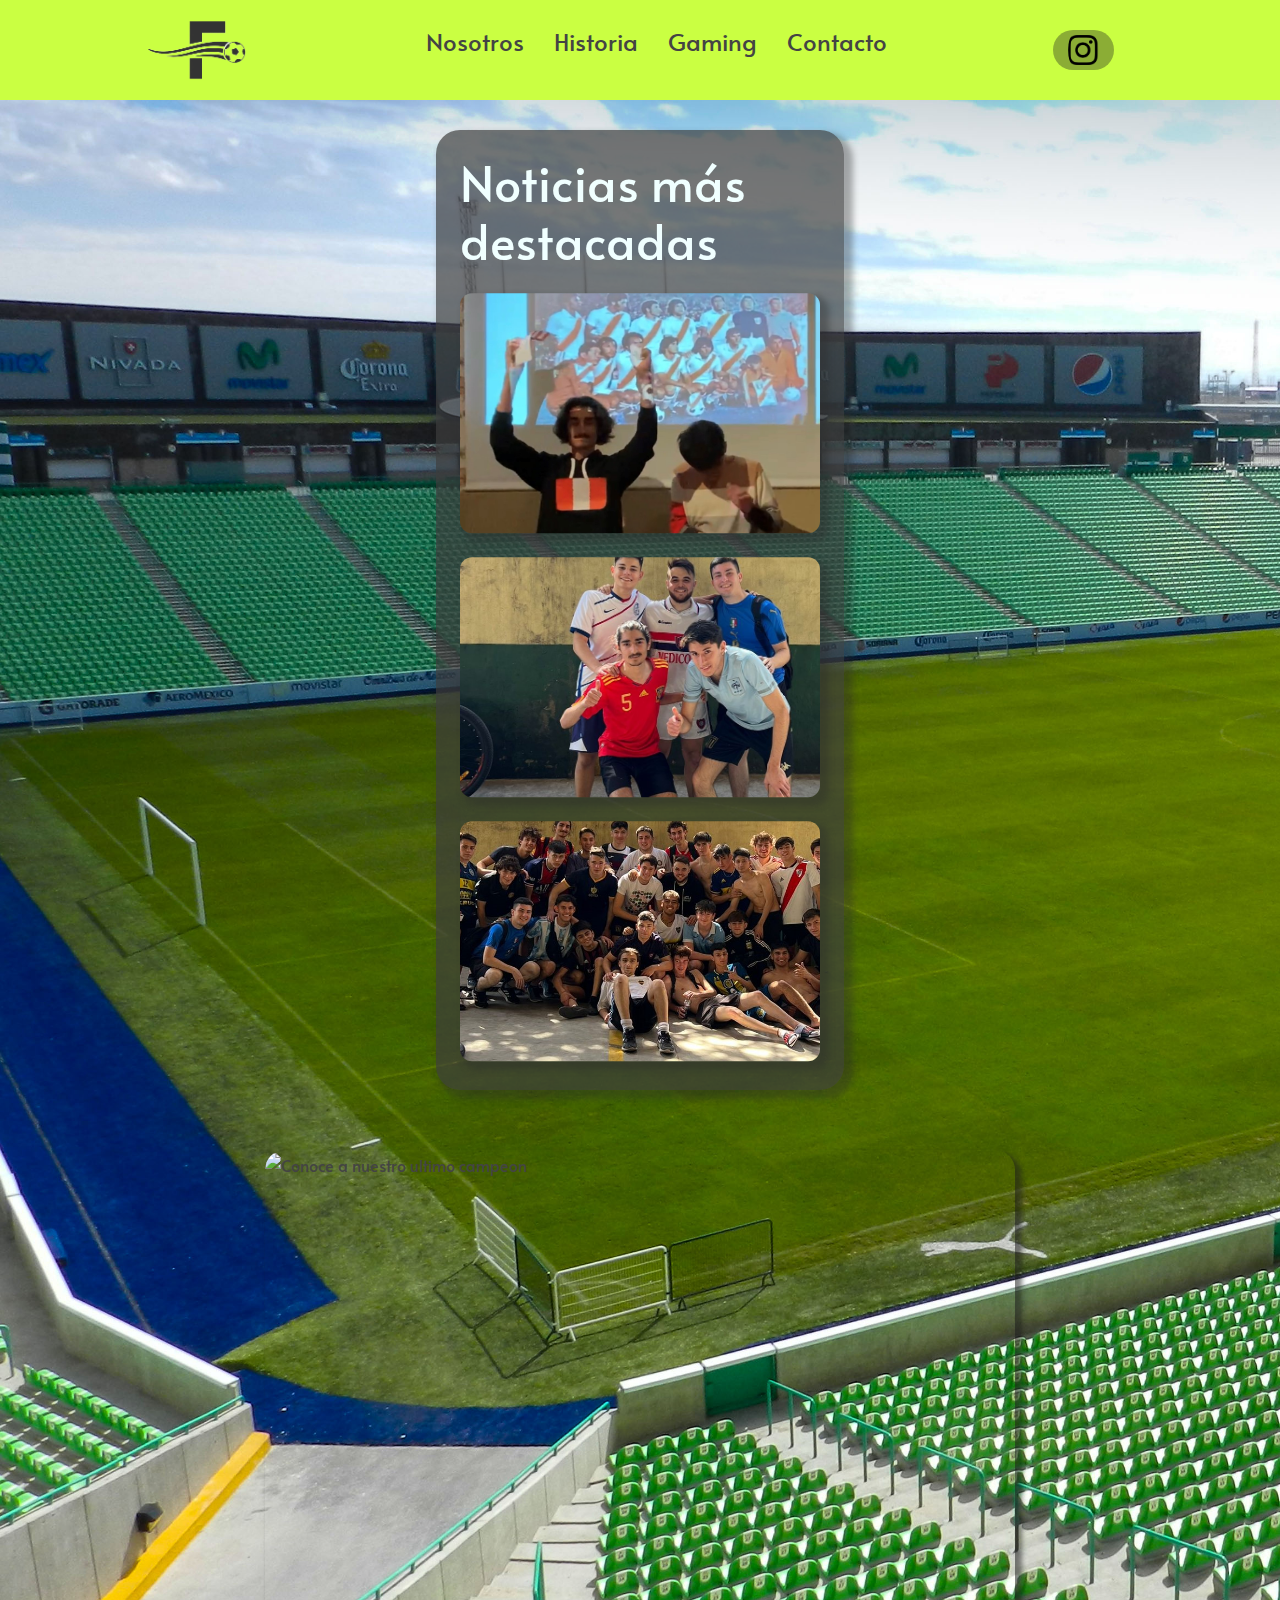
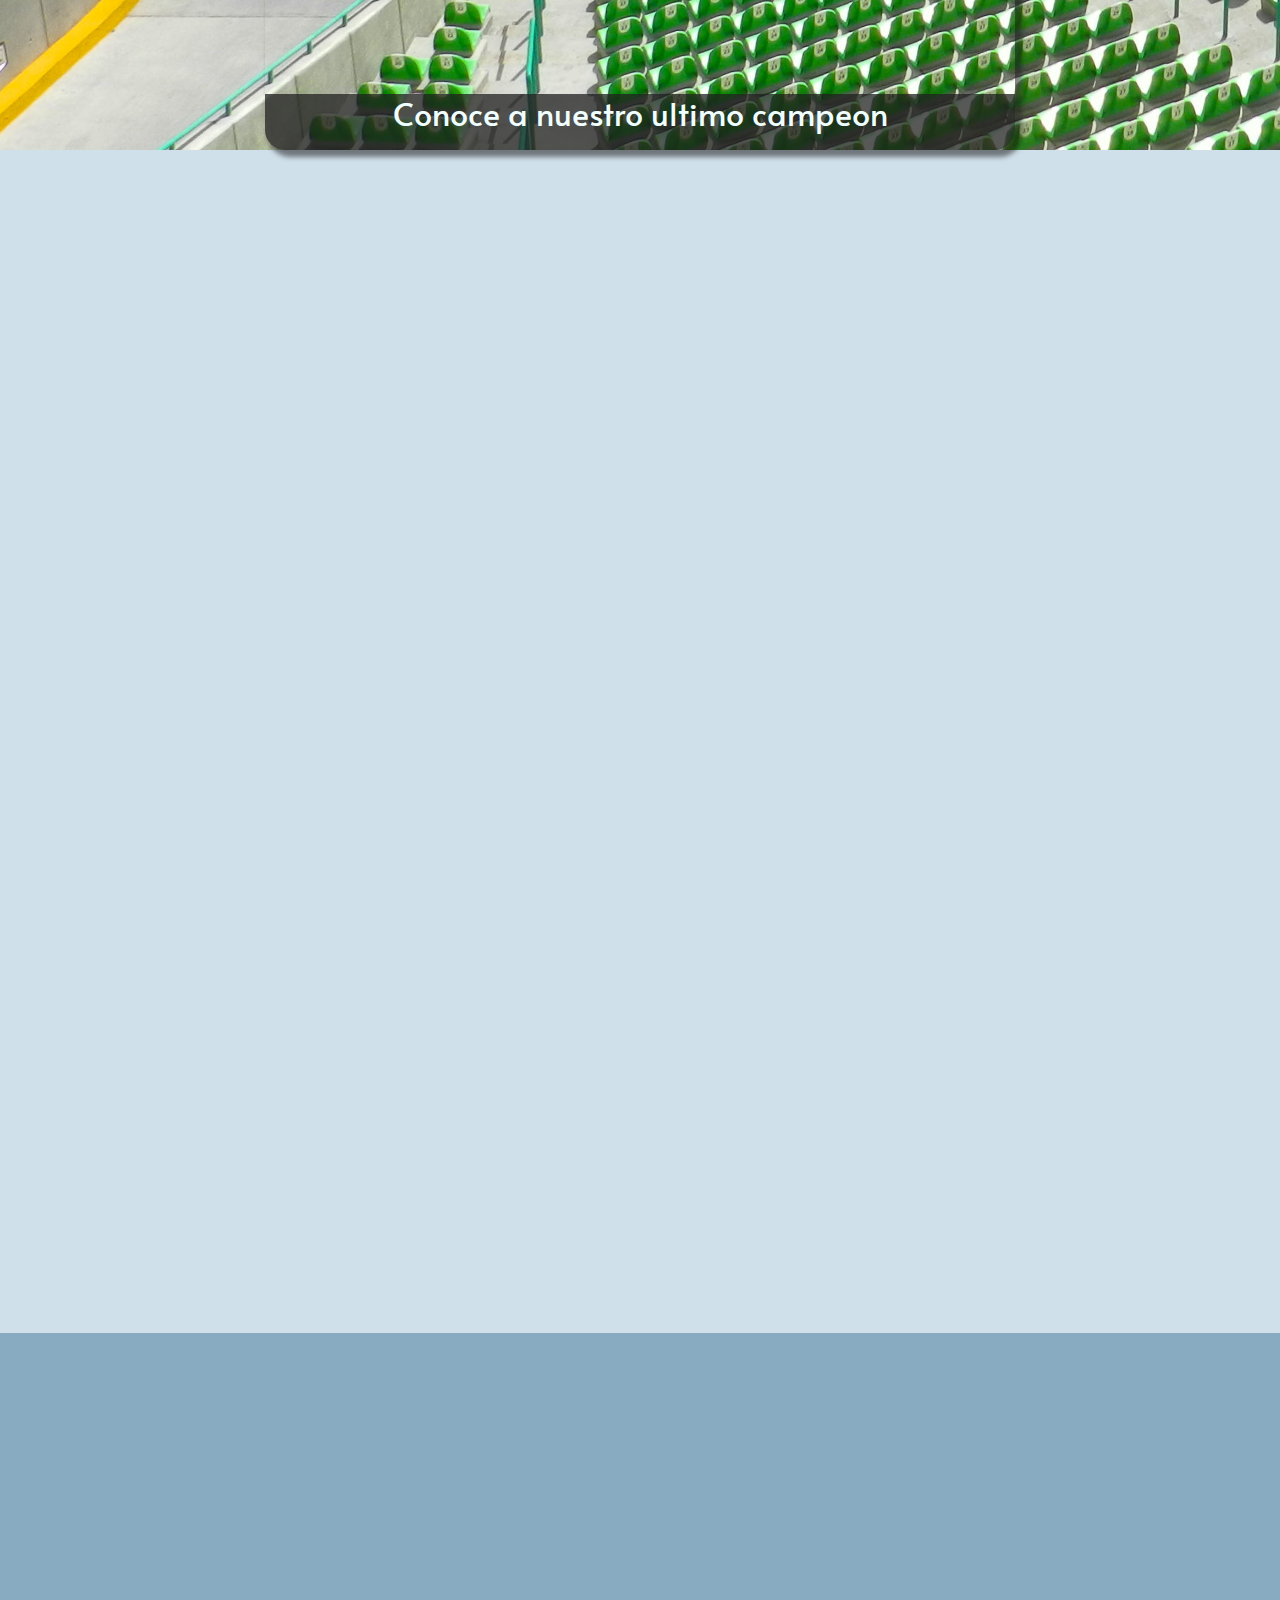
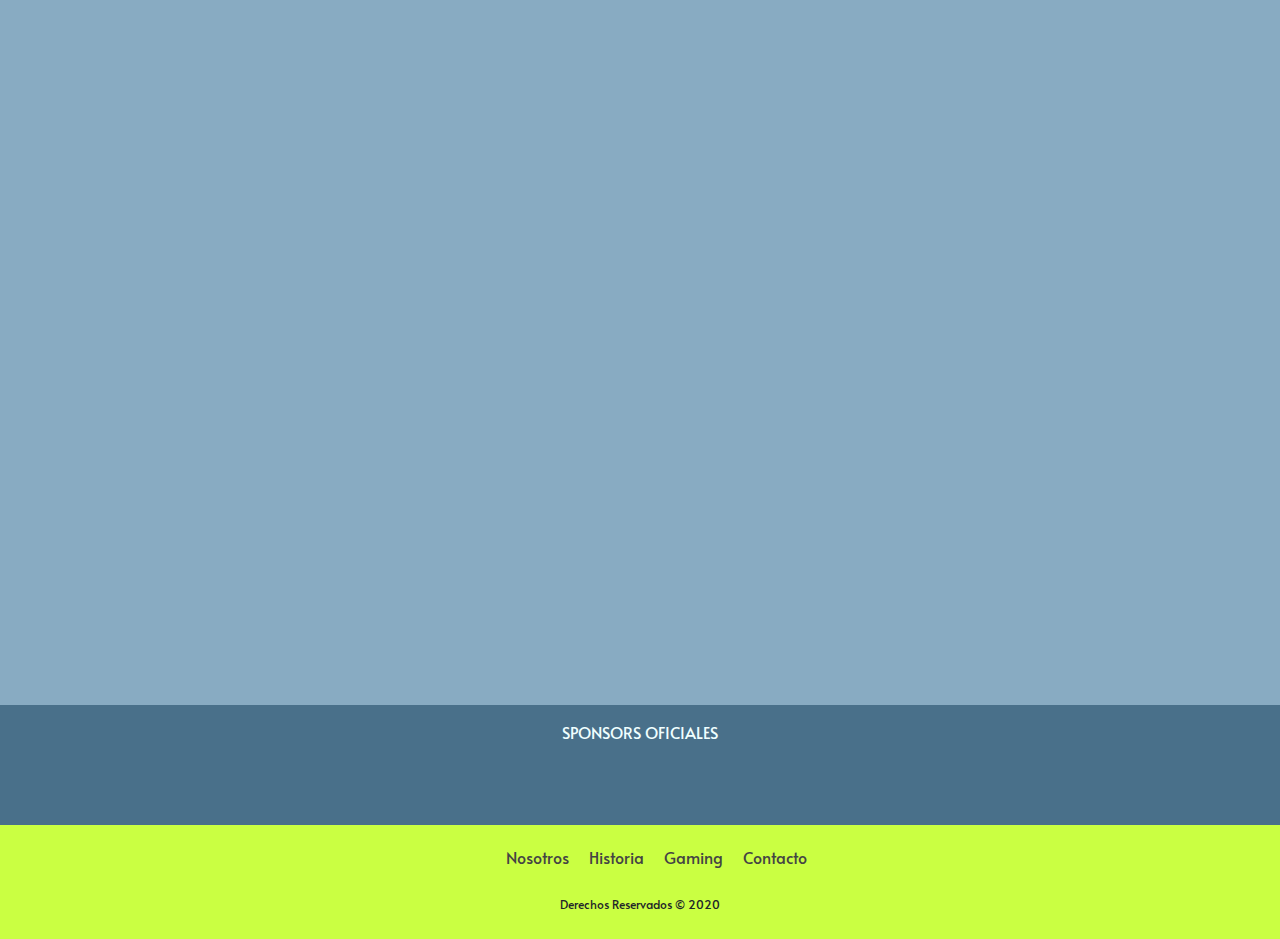
==== commit 0eab54a1: "Toques finales de entrega 3" ====
--- a/index.html
+++ b/index.html
@@ -5,12 +5,19 @@
     <meta name="viewport" content="width=device-width, initial-scale=1.0">
     <title>Foressi League</title>
 
+    <!-- Scroll Anim -->
+    <link href="https://unpkg.com/aos@2.3.1/dist/aos.css" rel="stylesheet">
+
     <!-- Links CSS -->
     <link rel="stylesheet" href="./css/bootstrap.min.css">
     <link rel="stylesheet" href="./scss/style.css">
     
     <!-- Logo imagen -->
     <link rel="shortcut icon" href="./img/foto-pag.png" type="image/x-icon">
+
+    <!-- Descripcion y Keywords-->
+    <meta name="description" content="Este es el mejor torneo de Futbol 5 entre amigos.">
+    <meta name="keywords" content="foressileague, megaforessi, mega foressi, la foressi, futbol, f5, torneo, campeonato, amigos, torneo de amigos, futbol 5, centenera, partido de futbol, futbol entre amigos">
 </head>
 <body>
     <header class="header">
@@ -69,22 +76,22 @@
         </section>
         <!-- Seccion de Ubicacion -->
         <section class="ubicacion">
-            <div class="mapa">
+            <div class="mapa" data-aos="fade-right">
                 <h2 class="titulo-mapa">Sede Oficial de la Gloria Eterna</h2>
                 <iframe class="gmaps" src="https://www.google.com/maps/embed?pb=!1m18!1m12!1m3!1d3282.940911930243!2d-58.44053302341013!3d-34.63093345893748!2m3!1f0!2f0!3f0!3m2!1i1024!2i768!4f13.1!3m3!1m2!1s0x95bcca4a577402a1%3A0x99f1b06d71b7dbeb!2sF%C3%BAtbol%205%20Centenera!5e0!3m2!1ses!2sar!4v1688662775134!5m2!1ses!2sar" width="600" height="450" style="border:0;" allowfullscreen="" loading="lazy" referrerpolicy="no-referrer-when-downgrade"></iframe>
             </div>
-            <div class="mapa-texto">
+            <div class="mapa-texto" data-aos="fade-left">
                 <h2>¿Por que la sede de la copa mas importante es Centenera Futbol 5?</h2>
                 <p class="mapa-parrafo">Desde siempre jugamos partidos en centenera, por la localidad, por el precio y demas. Aparte de porque la cancha es bastante buena y grande, ya tiene un valor sentimental. Hace casi 5 años que venimos jugando partidos en ese lugar, tanto de torneo, como de partido amistoso, etc. Si lo imaginaramos como un lugar diriamos que es un templo, no se puede hablar mal del lugar y siempre que jugamos en ese lugar, los muchachos se iluminan, sacan el leo messi que tienen en el interior. ¿Patean de mitad de cancha? Gol, ¿Meten un caño? Pasa, ¿Pase 3 dedos a lo Modric? Cae en el pie del compañero. Es simplemente la MISTICA del lugar.</p>
             </div>
         </section>
         <!-- Seccion videos -->
         <section class="videos">
-            <div class="video-mun">
+            <div class="video-mun" data-aos="zoom-in">
                 <h2 class="video-titulo-1">Asi se vivio la final del mundialito</h2>
                 <iframe class="video" src="https://www.youtube.com/embed/c1Qybf-X5Js?controls=0" title="YouTube video player" frameborder="0" allow="accelerometer; autoplay; clipboard-write; encrypted-media; gyroscope; picture-in-picture; web-share" allowfullscreen></iframe>
             </div>
-            <div class="sorteo-chp">
+            <div class="sorteo-chp" data-aos="zoom-in">
                 <h2 class="video-titulo-2">Tension en el sorteo de champions</h2>
                 <iframe class="video" src="https://www.youtube.com/embed/ZEbphOngC2o?controls=0" title="YouTube video player" frameborder="0" allow="accelerometer; autoplay; clipboard-write; encrypted-media; gyroscope; picture-in-picture; web-share" allowfullscreen></iframe>
             </div>
@@ -95,7 +102,7 @@
         <!-- Barra de Sponsors -->
         <div class="sponsors">
             <p class="sponsors-titulo">SPONSORS OFICIALES</p>
-            <div class="sponsors-logos">
+            <div class="sponsors-logos" data-aos="flip-up">
                 <div><a href="https://www.coca-cola.com.ar/"><img src="./img/spo1.jpg" alt="Logo de Coca Cola"></a></div>
                 <div><a href="https://www.adidas.com.ar/?=null&=null&-_-ds_agid=58700004850253847&-_-ds_kid=43700041731365975-_-&af_channel=Search&af_reengagement_window=30d&c=Trademark-adidas-General-B-Exact&cm_mmc=AdieSEM_Google-_-Trademark-adidas-General-B-Exact-_-Trademark-adidas-X-General-_-adidas-_--_-dv%3AeCom-_-cm_mmca1%3DAR-_-cm_mmc2%3D&gclid=CjwKCAjwzJmlBhBBEiwAEJyLu7J889Bp-KxTcIarxf51o6CpUTbQrQ8ODbYs3X4ITqgiC6I95xxDehoCdegQAvD_BwE&gclsrc=aw.ds&is_retargeting=true&pid=googleadwords_temp"><img src="./img/spo2.jpg" alt="Logo de Adidas"></a></div>
                 <div><a href="https://www.nike.com.ar/?gclid=CjwKCAjwzJmlBhBBEiwAEJyLu5aYx80Qe1F3Tuapl6HFbnc-pGCC4FkVsKF0RH9oUqI6zzA8ti1gMhoC1EEQAvD_BwE"><img src="./img/spo4.jpg" alt="Logo de Nike"></a></div>
@@ -120,5 +127,9 @@
 
     <!-- El script debe ponerse siempre al final en el body, justo antes de que cierre -->
     <script src="./js/bootstrap.bundle.min.js"></script>
+    <script src="https://unpkg.com/aos@2.3.1/dist/aos.js"></script>
+    <script>
+        AOS.init();
+      </script>
 </body>
 </html>--- a/scss/style.css
+++ b/scss/style.css
@@ -285,7 +285,86 @@
   margin-top: 10px;
   font-size: 0.75rem;
 }
-
+@keyframes slide-in-blurred-top {
+  0% {
+    transform: translateY(-1000px) scaleY(2.5) scaleX(0.2);
+    transform-origin: 50% 0%;
+    filter: blur(40px);
+    opacity: 0;
+  }
+  100% {
+    transform: translateY(0) scaleY(1) scaleX(1);
+    transform-origin: 50% 50%;
+    filter: blur(0);
+    opacity: 1;
+  }
+}
+@keyframes Videos-Fotos {
+  0% {
+    transform: scale(1);
+  }
+  10% {
+    transform: scale(1.02);
+  }
+  20% {
+    transform: scale(1.04);
+  }
+  40% {
+    transform: scale(1.06);
+  }
+  50% {
+    transform: scale(1.08);
+  }
+  60% {
+    transform: scale(1.1);
+  }
+  70% {
+    transform: scale(1.08);
+  }
+  80% {
+    transform: scale(1.06);
+  }
+  90% {
+    transform: scale(1.04);
+  }
+  100% {
+    transform: scale(1.02);
+  }
+}
+@keyframes slide-in-blurred-left {
+  0% {
+    transform: translateX(-1000px) scaleX(2.5) scaleY(0.2);
+    transform-origin: 100% 50%;
+    filter: blur(40px);
+    opacity: 0;
+  }
+  100% {
+    transform: translateX(0) scaleY(1) scaleX(1);
+    transform-origin: 50% 50%;
+    filter: blur(0);
+    opacity: 1;
+  }
+}
+@keyframes flip-in-diag-2-tl {
+  0% {
+    transform: rotate3d(-1, 1, 0, 80deg);
+    opacity: 0;
+  }
+  100% {
+    transform: rotate3d(1, 1, 0, 0deg);
+    opacity: 1;
+  }
+}
+@keyframes scale-in-hor-center {
+  0% {
+    transform: scaleX(0);
+    opacity: 1;
+  }
+  100% {
+    transform: scaleX(1);
+    opacity: 1;
+  }
+}
 .introduccion {
   display: flex;
   justify-content: center;
@@ -307,6 +386,7 @@
   border-radius: 20px;
   box-shadow: 5px 5px 5px 2px rgba(43, 43, 43, 0.377);
   margin: 40px 0px;
+  animation: slide-in-blurred-top 0.6s cubic-bezier(0.23, 1, 0.32, 1) both;
 }
 .noticias .imagenes {
   display: flex;
@@ -373,6 +453,7 @@
   height: 600px;
   border-radius: 20px;
   box-shadow: 5px 5px 5px 2px rgba(29, 29, 29, 0.534);
+  animation: slide-in-blurred-top 0.6s cubic-bezier(0.23, 1, 0.32, 1) both;
 }
 .ultimo-campeon .ultimo-img .titulo-lc a h2 {
   background-color: rgba(32, 32, 32, 0.747);
@@ -421,6 +502,11 @@
 .mapa-texto {
   text-align: center;
   width: 400px;
+  transition: 0.7s;
+}
+
+.mapa-texto:hover {
+  transform: scale(1.08);
 }
 
 .mapa-parrafo {
@@ -446,6 +532,12 @@
   height: 315px;
   border-radius: 15px;
 }
+.videos .video-mun .video:hover {
+  animation-name: Videos-Fotos;
+  animation-duration: 6s;
+  animation-timing-function: ease-in-out;
+  animation-iteration-count: infinite;
+}
 .videos .sorteo-chp .video-titulo-2 {
   padding-bottom: 20px;
 }
@@ -453,10 +545,17 @@
   width: 560px;
   height: 315px;
   border-radius: 15px;
+  transition: 0.7s;
+}
+.videos .sorteo-chp .video:hover {
+  animation-name: Videos-Fotos;
+  animation-duration: 6s;
+  animation-timing-function: ease-in-out;
+  animation-iteration-count: infinite;
 }
 
 .nosotros {
-  background-image: url(../../img/fondo-nosotros.jpg);
+  background-image: url(../img/fondo-nosotros.jpg);
   background-size: cover;
   background-attachment: scroll;
   background-repeat: no-repeat;
@@ -480,9 +579,14 @@
   border-radius: 20px;
   padding: 10px;
   width: 500px;
+  transition: 0.5s;
+  animation: slide-in-blurred-top 0.6s cubic-bezier(0.23, 1, 0.32, 1) both;
 }
 .pregunta-1 h2 {
   padding-bottom: 15px;
+}
+.pregunta-1:hover {
+  transform: skew(-2deg) scale(1.05);
 }
 
 .pregunta-2 {
@@ -493,9 +597,14 @@
   border-radius: 20px;
   padding: 10px;
   width: 500px;
+  transition: 0.5s;
+  animation: slide-in-blurred-left 0.6s cubic-bezier(0.23, 1, 0.32, 1) both;
 }
 .pregunta-2 h2 {
   padding-bottom: 15px;
+}
+.pregunta-2:hover {
+  transform: skew(2deg) scale(1.05);
 }
 
 .inicios {
@@ -503,6 +612,7 @@
   position: relative;
   width: 700px;
   height: 500px;
+  animation: flip-in-diag-2-tl 0.5s cubic-bezier(0.25, 0.46, 0.45, 0.94) both;
 }
 .inicios img {
   width: 100%;
@@ -580,7 +690,7 @@
   flex-direction: column;
   align-items: center;
   text-align: center;
-  padding: 30px 0px;
+  padding: 90px 0px;
 }
 .ganadores .titulo-ganadores {
   font-size: 4vh;
@@ -608,6 +718,7 @@
 .max-win .max-win-img {
   width: 300px;
   text-align: center;
+  transition: 0.8s;
 }
 .max-win .max-win-img h2 {
   font-size: 3.5vh;
@@ -617,6 +728,9 @@
   width: 100%;
   height: 100%;
   border-radius: 20px;
+}
+.max-win .max-win-img:hover {
+  transform: scale(1.1);
 }
 .max-win .min-win-img {
   display: flex;
@@ -642,6 +756,7 @@
   width: 120px;
   height: 130px;
   margin-bottom: 20px;
+  transition: 0.9s;
 }
 .max-win .min-win-img .min-win-conts div img {
   width: 100%;
@@ -651,6 +766,9 @@
 .max-win .min-win-img .min-win-conts div h3 {
   margin-top: 5px;
   font-size: small;
+}
+.max-win .min-win-img .min-win-conts div:hover {
+  transform: scale(1.1);
 }
 
 .suc-hist {
@@ -689,6 +807,12 @@
   margin-top: 10px;
   position: relative;
 }
+.suc-hist .suc-cont .cont-tlt:hover {
+  animation-name: Videos-Fotos;
+  animation-duration: 6s;
+  animation-timing-function: ease-in-out;
+  animation-iteration-count: infinite;
+}
 
 .videos-int {
   display: flex;
@@ -704,6 +828,15 @@
 }
 .videos-int .vid-gam iframe {
   width: 500px;
+  border-radius: 20px;
+  box-shadow: 5px 5px 5px 2px rgba(29, 29, 29, 0.534);
+  transition: 0.8s;
+}
+.videos-int .vid-gam iframe:hover {
+  scale: 1.05;
+}
+.videos-int .vid-gam-2 {
+  animation: slide-in-blurred-right 0.6s cubic-bezier(0.23, 1, 0.32, 1) both;
 }
 .videos-int .vid-gam-2 h2 {
   font-size: 4vh;
@@ -711,6 +844,12 @@
 }
 .videos-int .vid-gam-2 iframe {
   width: 500px;
+  border-radius: 20px;
+  box-shadow: 5px 5px 5px 2px rgba(29, 29, 29, 0.534);
+  transition: 0.8s;
+}
+.videos-int .vid-gam-2 iframe:hover {
+  scale: 1.05;
 }
 
 .best-players {
@@ -739,13 +878,19 @@
 }
 .best-players .player-cont .p1 {
   grid-area: p1;
+  animation: scale-in-hor-center 0.5s cubic-bezier(0.25, 0.46, 0.45, 0.94) both;
 }
 .best-players .player-cont .p2 {
   grid-area: p2;
   padding-bottom: 50px;
+  animation: scale-in-hor-center 0.5s cubic-bezier(0.25, 0.46, 0.45, 0.94) both;
 }
 .best-players .player-cont .p3 {
   grid-area: p3;
+  animation: scale-in-hor-center 0.5s cubic-bezier(0.25, 0.46, 0.45, 0.94) both;
+}
+.best-players .player-cont div {
+  transition: 0.7s;
 }
 .best-players .player-cont div img {
   width: 200px;
@@ -753,10 +898,14 @@
   border-radius: 40px;
   -o-object-fit: cover;
      object-fit: cover;
+  box-shadow: 5px 5px 5px 2px rgba(29, 29, 29, 0.534);
 }
 .best-players .player-cont div h2 {
   padding-top: 20px;
   font-size: 2vh;
+}
+.best-players .player-cont div:hover {
+  transform: scale(1.05);
 }
 
 .others-gaming {
@@ -775,6 +924,10 @@
      object-fit: cover;
   border-radius: 15px;
   box-shadow: 5px 5px 5px 2px rgba(29, 29, 29, 0.534);
+  transition: 0.6s;
+}
+.others-gaming .oth-vids div img:hover {
+  scale: 1.05;
 }
 .others-gaming .oth-vids div h2 {
   font-size: 3vh;
@@ -790,11 +943,17 @@
 .others-gaming .oth-sorteo iframe {
   width: 600px;
   height: 400px;
+  border-radius: 20px;
+  box-shadow: 5px 5px 5px 2px rgba(29, 29, 29, 0.534);
+  transition: 0.6s;
+}
+.others-gaming .oth-sorteo iframe:hover {
+  scale: 1.05;
 }
 
 .form-contacto {
   /* Fondo de pantalla del primer scroll */
-  background-image: url(../../img/contact-bkg.jpg);
+  background-image: url(../img/contact-bkg.jpg);
   background-size: cover;
   background-attachment: scroll;
   background-repeat: no-repeat;
@@ -1224,4 +1383,32 @@
   .others-gaming .oth-sorteo iframe {
     width: 200px;
   }
+}
+@media (max-width: 600px) {
+  .form-contacto .formulario h1 {
+    text-align: center;
+    width: 400px;
+  }
+  .form-contacto .formulario .cont-form {
+    width: 400px;
+  }
+  .form-contacto .formulario div textarea {
+    width: 340px;
+  }
+}
+@media (max-width: 400px) {
+  .form-contacto .formulario h1 {
+    text-align: center;
+    width: 200px;
+    font-size: 3vh;
+  }
+  .form-contacto .formulario .cont-form {
+    width: 200px;
+  }
+  .form-contacto .formulario .cont-form div input {
+    width: 140px;
+  }
+  .form-contacto .formulario .cont-form div textarea {
+    width: 140px;
+  }
 }/*# sourceMappingURL=style.css.map */